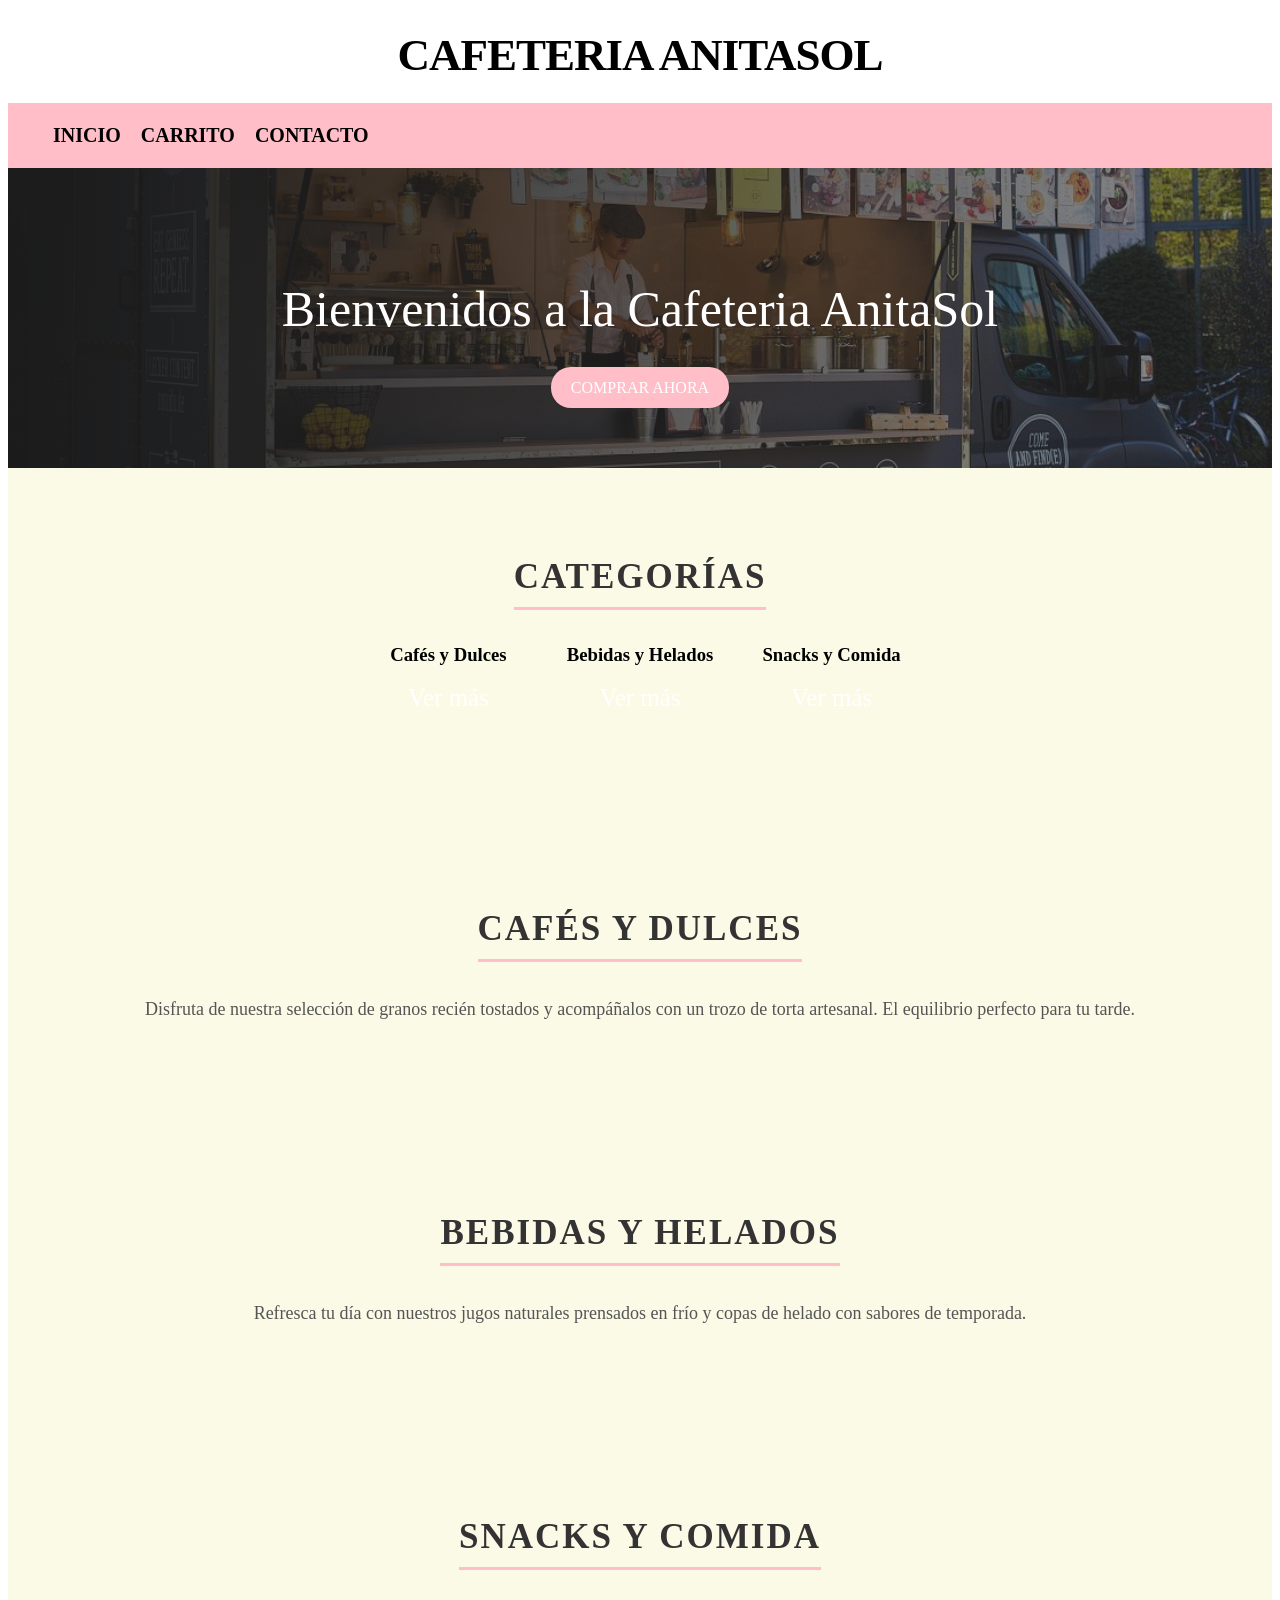
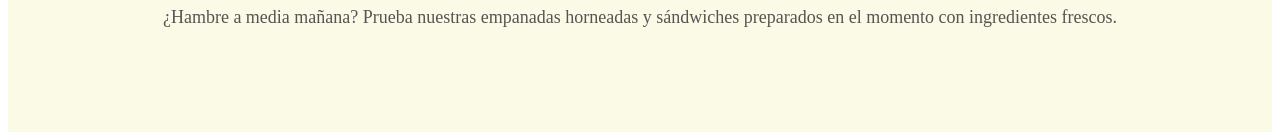
==== index.html @ b8259d6b "update index.html se hicieron cambios en el html para que su estructura fuera mas acorde al resultad" ====
<!DOCTYPE html>
<html lang="en">
<head>
    <meta charset="UTF-8">
    <meta name="viewport" content="width=device-width, initial-scale=1.0">
    <title>Cafeteria</title>
    <link rel="stylesheet" href="styles.css" />
	</head>
	<body>
        <header class="header">
            <div class="container-logo">
                <h1 class="logo"><a href="">Cafeteria AnitaSol</a></h1>
            </div>
            <div class="container-navbar">
                <nav class="navbar container">
                    <ul class="menu">
                        <li><a href="#hero">Inicio</a></li>
                        <li><a href="carrito.html">Carrito</a></li>
                        <li><a href="contacto.html">Contacto</a></li>
                    </ul>
                </nav>
            </div>
        </header>

            <section id="banner">
                <div class="contenido-banner">
                    <h1>Bienvenidos a la Cafeteria AnitaSol</h1>
                    <a href="#">Comprar ahora</a>
                </div>
            </section>
        <main class="main">

            <section id="container-sec-categorias" class="container">
                <h2 class="titulo-seccion">Categorías</h2>
                <div class="container-categorias">
                    <article class="carta cafes_y_dulces">
                        <h3>Cafés y Dulces</h3>
                        <a href="#cafes_y_dulces" class="link-ver-mas" aria-label="Ver más sobre Cafés y Dulces">
                            Ver más
                        </a>
                    </article>
                
                    <article class="carta bebidas_y_helados">
                        <h3>Bebidas y Helados</h3>
                        <a href="#bebidas_y_helados" class="link-ver-mas" aria-label="Ver más sobre Bebidas y Helados">
                            Ver más
                        </a>
                    </article>
                
                    <article class="carta snacks_y_comida">
                        <h3>Snacks y Comida</h3>
                        <a href="#snacks_y_comida" class="link-ver-mas" aria-label="Ver más sobre Snacks y Comida">
                            Ver más
                        </a>
                    </article>
                </div>
            </section>

            <section id="cafes_y_dulces">
                <h2>Cafés y Dulces</h2>
                <p>Disfruta de nuestra selección de granos recién tostados y acompáñalos con un trozo de torta artesanal. El equilibrio perfecto para tu tarde.</p>
                </section>

            <section id="bebidas_y_helados">
                <h2>Bebidas y Helados</h2>
                <p>Refresca tu día con nuestros jugos naturales prensados en frío y copas de helado con sabores de temporada.</p>
                </section>

            <section id="snacks_y_comida">
                <h2>Snacks y Comida</h2>
                <p>¿Hambre a media mañana? Prueba nuestras empanadas horneadas y sándwiches preparados en el momento con ingredientes frescos.</p>
                </section>
        </main>
    </body>
</html>
---- styles.css ----
/****header****/

.container-logo {
    display: flex;
    align-items: center;
    justify-content: center;
}

.container-logo h1 a {
    text-decoration: none;
    color: #000;
    font-size: 45px;
    text-transform: uppercase;
    letter-spacing: -1px;
}

/****navbar****/

.container-navbar {
    display: flex;
    justify-content: space-between;
    align-items: center;
	background-color:rgb(255,190,200);
    padding: 5px;
}

.menu {
	display: flex;
	gap: 20px;
}

.menu li {
	list-style: none;
}

.menu a {
	text-decoration: none;
	font-size: 20px;
    color:black;
	font-weight: 600;
	text-transform: uppercase;
}

.menu a:hover {
	color: white;
}

/****banner****/
#banner {
    background-image: linear-gradient(100deg, #1b1b1b, #36363683), url("img/food_truck.jpg");
    height: 300px;
    background-size: cover;
    background-position: center;
    display: flex;
    justify-content: center;
    align-items: center;
    color:white;
}

.contenido-banner {
    text-align: center;
}

.contenido-banner h1 {
    color: white;
    font-size: 50px;
    font-weight: 500;
}

.contenido-banner a {
    margin-top: 10px;
    text-decoration: none;
    color: white;
    background-color: rgb(255,190,200);
    padding: 12px 20px;
    text-transform: uppercase;
    border-radius: 20px;
}

/****main****/
.main {
background-color: rgb(250,250,230);
}


/****categorias****/

#container-sec-categorias {
	display: flex;
	flex-direction: column;
    align-items: center;
	margin-bottom: 48px;
}

.container-categorias {
	display: grid;
	grid-template-columns: repeat(3, 1fr);
	gap: 45px;
}

.carta-cafes_y_dulces {
    text-align: center;
    height: 320px;
    border-radius: 25px;
    display: flex;
    flex-direction: column;
    justify-content: center;
    background-image:linear-gradient(100deg, #00000071, #1d1a1a62), url(img/cafe.png);
    background-size: cover;
    background-position: center;
}

.carta-bebidas_y_helados {
    text-align: center;
    height: 320px;
    border-radius: 25px;
    display: flex;
    flex-direction: column;
    justify-content: center;
    background-image:linear-gradient(100deg, #00000071, #1d1a1a62), url(img/bebida.jpg);
    background-size:cover; 
    background-position: center;
}

.carta-snacks_y_comida {
    text-align: center;
    height: 320px;
    border-radius: 25px;
    display: flex;
    flex-direction: column;
    justify-content: center;
	background-image:linear-gradient(100deg, #00000071, #1d1a1a62), url(img/comida.jpg);
    background-size: cover;
    background-position: center;
}

.container-categorias p {
	font-size: 40px;
	color: #ffffff;
	text-transform: capitalize;
}

.container-categorias span {
	font-size: 25px;
	color: #ffffff;
	cursor: pointer;
}

.container-categorias span:hover {
	color: rgb(255, 190, 200);
}

/**** estilos para carrito.html****/
.main-carrito {
    min-height: 80vh;
    display: flex;
    justify-content: center;
    align-items: center;
    padding: 40px 20px;
}

.seccion-carrito {
    background: white;
    width: 100%;
    max-width: 600px;
    padding: 40px;
    border-radius: 30px;
    text-align: center;
    box-shadow: 0 15px 30px rgba(0,0,0,0.05);
}

.seccion-carrito h2 {
    margin-bottom: 20px;
    text-transform: uppercase;
    color: #333333;
}
/**** mensaje en caso de no agregar productos****/
.msj-vacio {
    color: #888888;
    margin-bottom: 30px;
}

.carrito-resumen {
    border-top: 2px solid rgb(255, 190, 200);
    padding-top: 20px;
}

.carrito-resumen p {
    font-size: 24px;
    margin-bottom: 20px;
}
/****boton para completar la compra****/
.btn-comprar {
    display: inline-block;
    background-color: rgb(255, 190, 200);
    color: black;
    padding: 15px 40px;
    text-decoration: none;
    border-radius: 50px;
    font-weight: bold;
    text-transform: uppercase;
    transition: 0.3s;
}

.btn-comprar:hover {
    background-color: #f896a8;
    transform: scale(1.05);
}

.volver {
    display: block;
    margin-top: 20px;
    color: #000000;
    text-decoration: none;
    font-size: 14px;
}

.volver:hover {
    text-decoration: underline;
}

/****estilos para contacto.html****/


/**** Estilos para contacto.html ****/
.main-contacto {
    min-height: 80vh;
    display: flex;
    justify-content: center;
    align-items: center;
    padding: 40px 20px;
}

.seccion-contacto {
    background: white;
    width: 100%;
    max-width: 500px; /* Ancho máximo de la tarjeta */
    padding: 40px;
    border-radius: 30px; /* Mantiene tu estilo redondeado */
    text-align: center;
    box-shadow: 0 15px 30px rgba(0,0,0,0.05);
}

.seccion-contacto h2 {
    margin-bottom: 10px;
    text-transform: uppercase;
    color: #333333;
}

.seccion-contacto p {
    color: #666;
    margin-bottom: 30px;
}

/* Diseño del Formulario */
.formulario-contacto {
    display: flex;
    flex-direction: column;
    text-align: left; /* Alinea los textos a la izquierda */
}

.grupo-input {
    margin-bottom: 20px;
}

.grupo-input label {
    display: block;
    font-weight: bold;
    margin-bottom: 8px;
    color: #333;
}

/* Cajas de texto (Inputs y Textarea) */
.grupo-input input,
.grupo-input textarea {
    width: 100%;
    padding: 12px;
    border: 2px solid #eee;
    border-radius: 15px; /* Bordes suaves */
    font-size: 16px;
    font-family: inherit;
    outline: none;
    transition: 0.3s;
    box-sizing: border-box; /* Evita que el padding rompa el tamaño */
}

/* Efecto cuando das clic para escribir */
.grupo-input input:focus,
.grupo-input textarea:focus {
    border-color: rgb(255, 190, 200); /* Usa tu color pastel principal */
}

/* Botón de Enviar */
.btn-enviar {
    background-color: rgb(255, 190, 200);
    color: black;
    border: none;
    padding: 15px;
    border-radius: 50px;
    font-size: 18px;
    font-weight: bold;
    text-transform: uppercase;
    cursor: pointer;
    transition: 0.3s;
    margin-top: 10px;
}

.btn-enviar:hover {
    background-color: #f896a8;
    transform: scale(1.05); /* Crece un 5% al pasar el mouse */
}

/**** Efecto de deslizamiento suave para toda la página ****/
html {
    scroll-behavior: smooth;
}

/**** Diseño de los enlaces "ver mas..." ****/
.link-ver-mas {
    font-size: 25px;
    color: #ffffff;
    cursor: pointer;
    text-decoration: none; /* Esto quita la típica línea azul fea de los enlaces */
    transition: 0.3s;
}

.link-ver-mas:hover {
    color: rgb(255, 190, 200); /* Tu color pastel al pasar el mouse */
}

/**** Estilos para las secciones del menú (Cafés, Bebidas, Snacks) ****/


.main section {
    padding: 60px 20px;
    max-width: 1000px;
    margin: 0 auto; 
    text-align: center; 
}


.main section h2 {
    font-size: 35px;
    color: #333333;
    margin-bottom: 15px;
    text-transform: uppercase;
    letter-spacing: 2px;
  
    border-bottom: 3px solid rgb(255, 190, 200);
    display: inline-block;
    padding-bottom: 10px;
}


.main section p {
    font-size: 18px;
    color: #555555;
    line-height: 1.6; 
    margin-bottom: 40px;
}
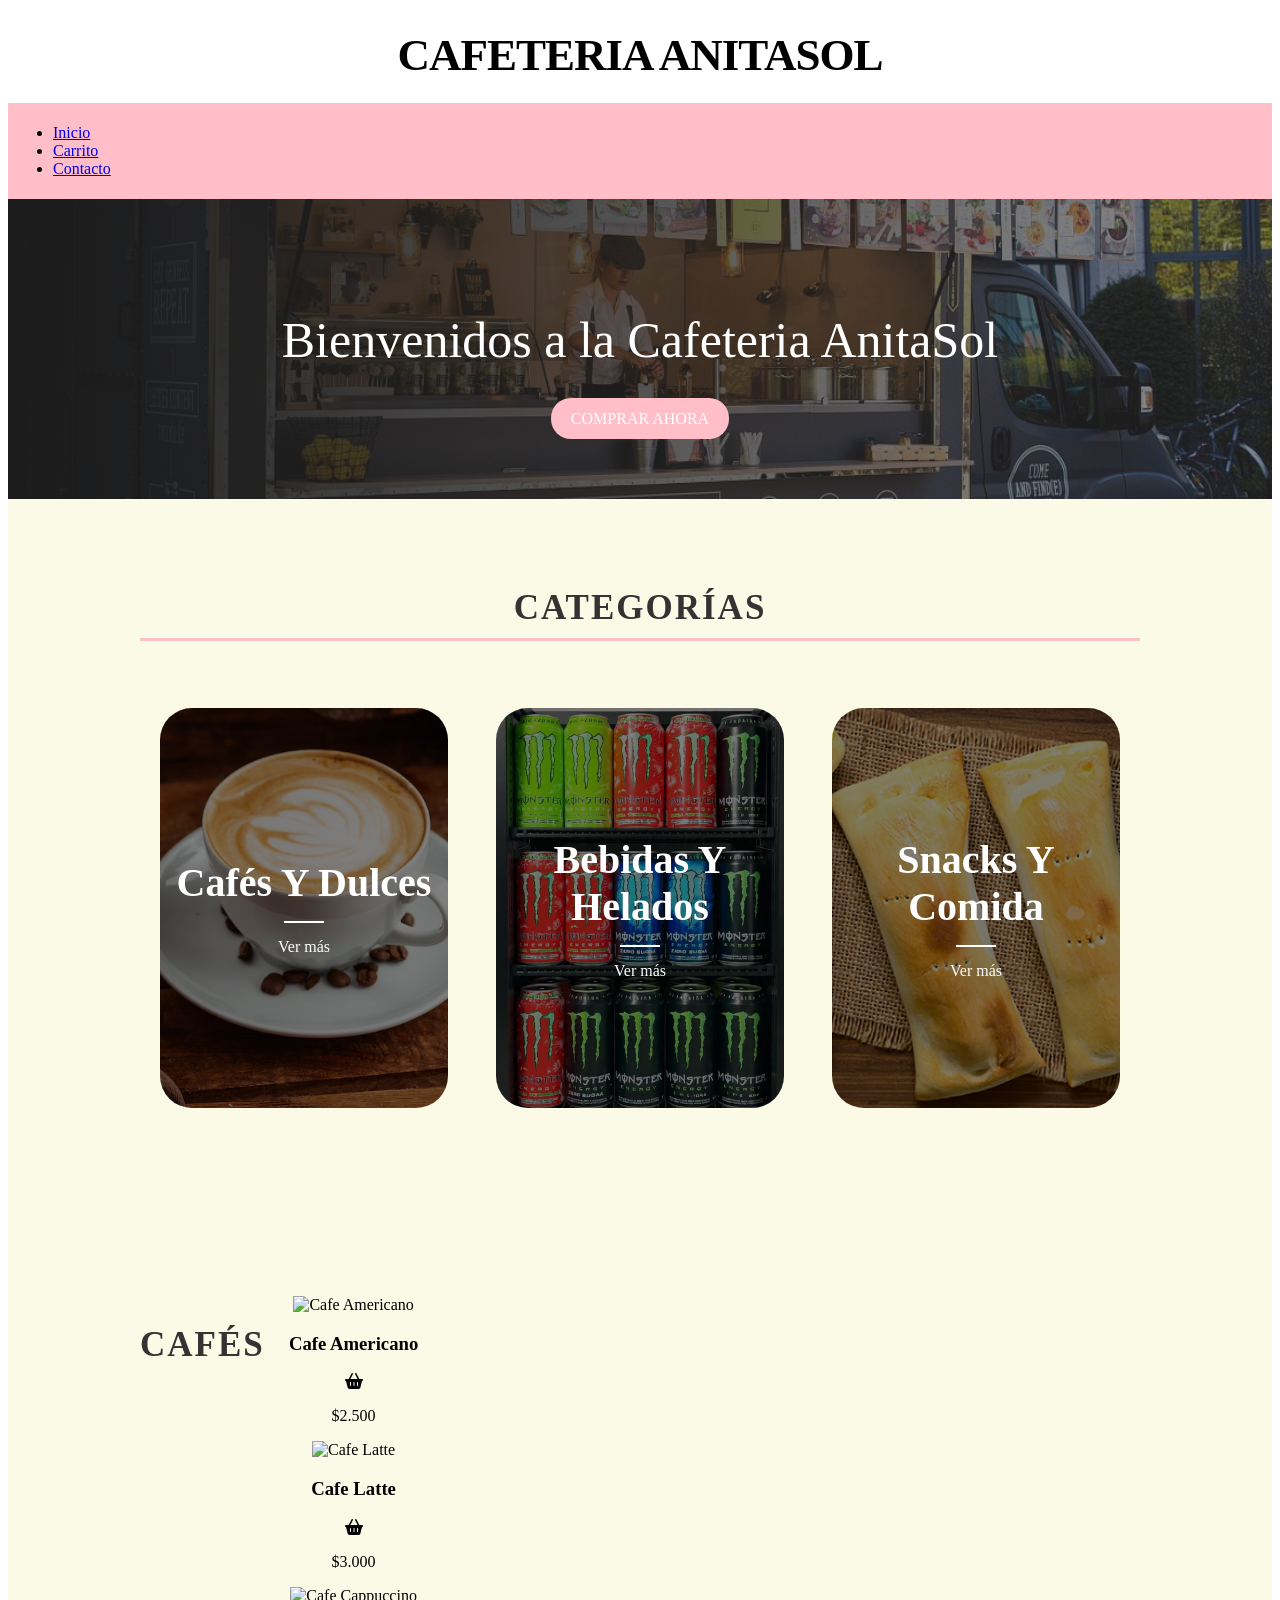
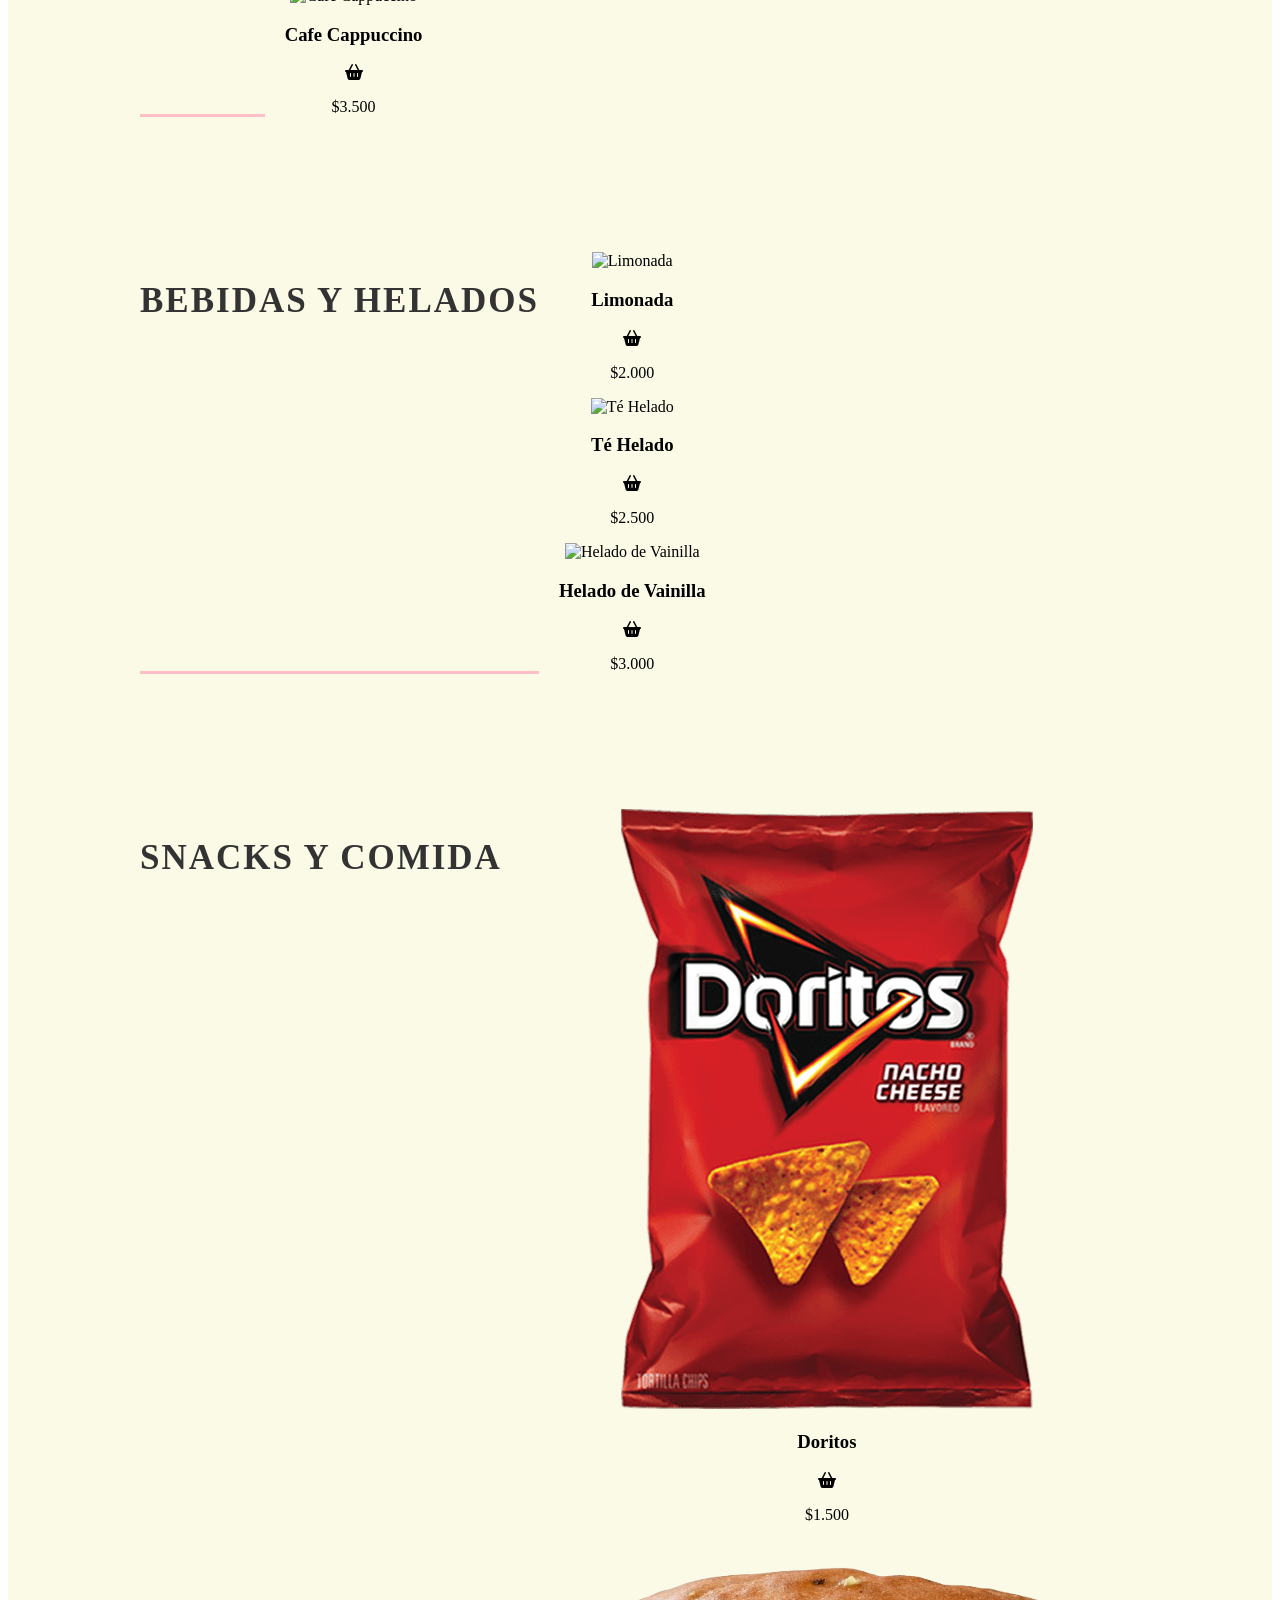
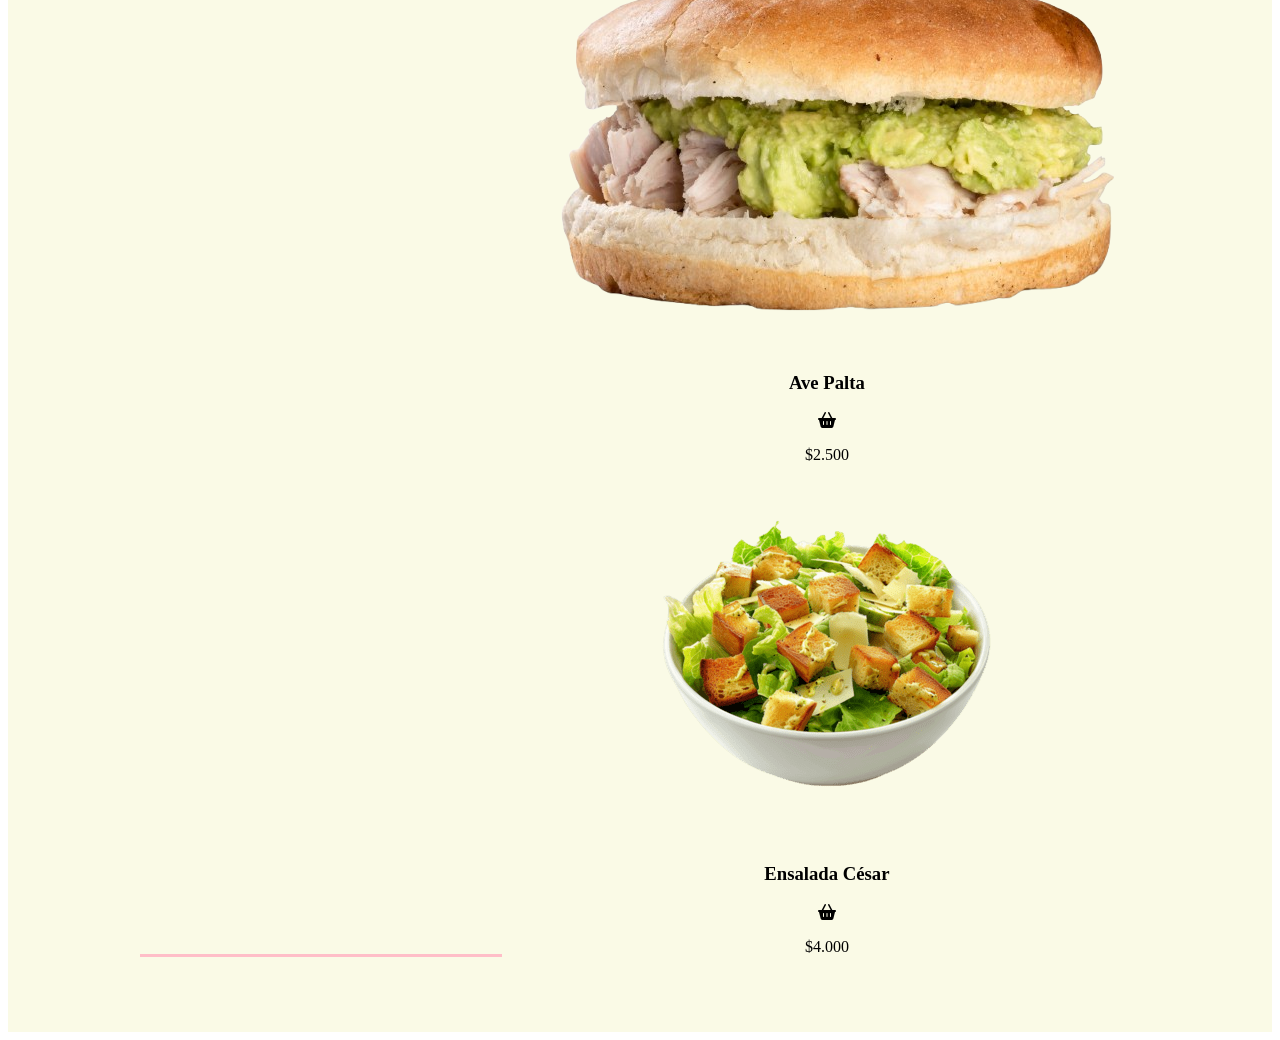
==== commit 0661489e: "update index.html se mejoro el index en la parte del menu se hicieron correciones que entorpecian el" ====
--- a/index.html
+++ b/index.html
@@ -5,15 +5,17 @@
     <meta name="viewport" content="width=device-width, initial-scale=1.0">
     <title>Cafeteria</title>
     <link rel="stylesheet" href="styles.css" />
+    <link rel="stylesheet" href="https://cdnjs.cloudflare.com/ajax/libs/font-awesome/6.7.2/css/all.min.css" integrity="sha512-Evv84Mr4kqVGRNSgIGL/F/aIDqQb7xQ2vcrdIwxfjThSH8CSR7PBEakCr51Ck+w+/U6swU2Im1vVX0SVk9ABhg==" crossorigin="anonymous" referrerpolicy="no-referrer" />
 	</head>
 	<body>
+
         <header class="header">
             <div class="container-logo">
                 <h1 class="logo"><a href="">Cafeteria AnitaSol</a></h1>
             </div>
             <div class="container-navbar">
                 <nav class="navbar container">
-                    <ul class="menu">
+                    <ul class="navbar-menu">
                         <li><a href="#hero">Inicio</a></li>
                         <li><a href="carrito.html">Carrito</a></li>
                         <li><a href="contacto.html">Contacto</a></li>
@@ -39,14 +41,14 @@
                             Ver más
                         </a>
                     </article>
-                
+
                     <article class="carta bebidas_y_helados">
                         <h3>Bebidas y Helados</h3>
                         <a href="#bebidas_y_helados" class="link-ver-mas" aria-label="Ver más sobre Bebidas y Helados">
                             Ver más
                         </a>
                     </article>
-                
+
                     <article class="carta snacks_y_comida">
                         <h3>Snacks y Comida</h3>
                         <a href="#snacks_y_comida" class="link-ver-mas" aria-label="Ver más sobre Snacks y Comida">
@@ -56,20 +58,122 @@
                 </div>
             </section>
 
-            <section id="cafes_y_dulces">
-                <h2>Cafés y Dulces</h2>
-                <p>Disfruta de nuestra selección de granos recién tostados y acompáñalos con un trozo de torta artesanal. El equilibrio perfecto para tu tarde.</p>
-                </section>
+            <section class="menu" id="cafes">
+                <h2>Cafés</h2>
+                <div class="container-productos">
+                    <div class="carta-producto">
+                    <!-- Producto 1 -->
+                        <div class="container-img">
+                            <img src="img/" alt="Cafe Americano"/>
+                            <h3>Cafe Americano</h3>
+                            <span class="add-cart">
+                                <i class="fa-solid fa-basket-shopping"></i>
+                            </span>
+                                <p class="precio">$2.500</p>
+                        </div>
+                    </div>
+                    <!-- Producto 2 -->
+                    <div class="carta-producto">
+                        <div class="container-img">
+                            <img src="img/" alt="Cafe Latte"/>
+                            <h3>Cafe Latte</h3>
+                            <span class="add-cart">
+                                <i class="fa-solid fa-basket-shopping"></i>
+                            </span>
+                                <p class="precio">$3.000</p>
+                        </div>
+                    </div>
+                    <!-- Producto 3 -->
+                    <div class="carta-producto">
+                        <div class="container-img">
+                            <img src="img/" alt="Cafe Cappuccino"/>
+                            <h3>Cafe Cappuccino</h3>
+                            <span class="add-cart">
+                                <i class="fa-solid fa-basket-shopping"></i>
+                            </span>
+                                <p class="precio">$3.500</p>
+                        </div>
+                    </div>
+                </div>
+            </section>
 
-            <section id="bebidas_y_helados">
+            <section class="menu" id="bebidas_y_helados">
                 <h2>Bebidas y Helados</h2>
-                <p>Refresca tu día con nuestros jugos naturales prensados en frío y copas de helado con sabores de temporada.</p>
-                </section>
+                <div class="container-productos">
+                    <div class="carta-producto">
+                    <!-- Producto 1 -->
+                        <div class="container-img">
+                            <img src="img/" alt="Limonada"/>
+                            <h3>Limonada</h3>
+                            <span class="add-cart">
+                                    <i class="fa-solid fa-basket-shopping"></i>
+                                </span>
+                                <p class="precio">$2.000</p>
+                        </div>
+                    </div>
+                    <!-- Producto 2 -->
+                    <div class="carta-producto">
+                        <div class="container-img">
+                            <img src="img/" alt="Té Helado"/>
+                            <h3>Té Helado</h3>
+                            <span class="add-cart">
+                                    <i class="fa-solid fa-basket-shopping"></i>
+                                </span>
+                                <p class="precio">$2.500</p>
+                        </div>
+                    </div>
+                    <!-- Producto 3 -->
+                    <div class="carta-producto">
+                        <div class="container-img">
+                            <img src="img/" alt="Helado de Vainilla"/>
+                            <h3>Helado de Vainilla</h3>
+                            <span class="add-cart">
+                                    <i class="fa-solid fa-basket-shopping"></i>
+                                </span>
+                                <p class="precio">$3.000</p>
+                        </div>
+                    </div>
+                </div>
+            </section>
 
-            <section id="snacks_y_comida">
+            <section class="menu" id="snacks_y_comida">
                 <h2>Snacks y Comida</h2>
-                <p>¿Hambre a media mañana? Prueba nuestras empanadas horneadas y sándwiches preparados en el momento con ingredientes frescos.</p>
-                </section>
+                <div class="container-productos">
+                    <div class="carta-producto">
+                    <!-- Producto 1 -->
+                        <div class="container-img">
+                            <img src="img/Dorito.png" alt="Croissant"/>
+                            <h3>Doritos</h3>
+                            <span class="add-cart">
+                                    <i class="fa-solid fa-basket-shopping"></i>
+                                </span>
+                                <p class="precio">$1.500</p>
+                        </div>
+                    </div>
+                    <!-- Producto 2 -->
+                    <div class="carta-producto">
+                        <div class="container-img">
+                            <img src="img/ave_palta.png" alt="Sándwich de Jamón y Queso"/>
+                            <h3>Ave Palta</h3>
+                            <span class="add-cart">
+                                    <i class="fa-solid fa-basket-shopping"></i>
+                                </span>
+                                <p class="precio">$2.500</p>
+                        </div>
+                    </div>
+                    <!-- Producto 3 -->
+                    <div class="carta-producto">
+                        <div class="container-img">
+                            <img src="img/ensalada_cesar.png" alt="Ensalada César"/>
+                            <h3>Ensalada César</h3>
+                            <span class="add-cart">
+                                    <i class="fa-solid fa-basket-shopping"></i>
+                                </span>
+                                <p class="precio">$4.000</p>
+                        </div>
+                    </div>
+                </div>
+            </section>
         </main>
     </body>
 </html>
--- a/styles.css
+++ b/styles.css
@@ -1,5 +1,4 @@
 /****header****/
-
 .container-logo {
     display: flex;
     align-items: center;
@@ -9,52 +8,51 @@
 .container-logo h1 a {
     text-decoration: none;
     color: #000;
-    font-size: 45px;
-    text-transform: uppercase;
-    letter-spacing: -1px;
+    font-size: 2.8125rem;
+    text-transform: uppercase;
+    letter-spacing: -0.0625rem;
 }
 
 /****navbar****/
-
 .container-navbar {
     display: flex;
     justify-content: space-between;
     align-items: center;
-	background-color:rgb(255,190,200);
-    padding: 5px;
+    background-color: rgb(255, 190, 200);
+    padding: 0.3125rem;
 }
 
 .menu {
-	display: flex;
-	gap: 20px;
+    display: flex;
+    gap: 1.25rem;
 }
 
 .menu li {
-	list-style: none;
+    list-style: none;
 }
 
 .menu a {
-	text-decoration: none;
-	font-size: 20px;
-    color:black;
-	font-weight: 600;
-	text-transform: uppercase;
+    text-decoration: none;
+    font-size: 1.25rem;
+    color: black;
+    font-weight: 600;
+    text-transform: uppercase;
 }
 
 .menu a:hover {
-	color: white;
+    color: white;
 }
 
 /****banner****/
 #banner {
     background-image: linear-gradient(100deg, #1b1b1b, #36363683), url("img/food_truck.jpg");
-    height: 300px;
+    height: 18.75rem;
     background-size: cover;
     background-position: center;
     display: flex;
     justify-content: center;
     align-items: center;
-    color:white;
+    color: white;
 }
 
 .contenido-banner {
@@ -63,91 +61,126 @@
 
 .contenido-banner h1 {
     color: white;
-    font-size: 50px;
+    font-size: 3.125rem;
     font-weight: 500;
 }
 
 .contenido-banner a {
-    margin-top: 10px;
+    margin-top: 0.625rem;
     text-decoration: none;
     color: white;
-    background-color: rgb(255,190,200);
-    padding: 12px 20px;
-    text-transform: uppercase;
-    border-radius: 20px;
+    background-color: rgb(255, 190, 200);
+    padding: 0.75rem 1.25rem;
+    text-transform: uppercase;
+    border-radius: 1.25rem;
 }
 
 /****main****/
 .main {
-background-color: rgb(250,250,230);
-}
-
+    background-color: rgb(250, 250, 230);
+}
 
 /****categorias****/
-
 #container-sec-categorias {
-	display: flex;
-	flex-direction: column;
-    align-items: center;
-	margin-bottom: 48px;
+    display: flex;
+    flex-direction: column;
+    gap: 2rem;
+    margin-bottom: 3rem;
+    text-align: center;
 }
 
 .container-categorias {
-	display: grid;
-	grid-template-columns: repeat(3, 1fr);
-	gap: 45px;
-}
-
-.carta-cafes_y_dulces {
-    text-align: center;
-    height: 320px;
-    border-radius: 25px;
+    display: grid;
+    grid-template-columns: repeat(3, 1fr);
+    gap: 3rem;
+    padding: 1.25rem;
+}
+
+.carta {
+    height: 25rem;
     display: flex;
     flex-direction: column;
-    justify-content: center;
-    background-image:linear-gradient(100deg, #00000071, #1d1a1a62), url(img/cafe.png);
+    align-items: center;
+    justify-content: center;
+    border-radius: 2rem;
+    gap: 2rem;
+    transition: transform 0.3s ease;
+}
+
+.carta:hover {
+    transform: scale(1.02);
+}
+
+.cafes_y_dulces {
+    background-image: linear-gradient(#00000080, #00000080),
+        url('img/cafe.png');
     background-size: cover;
     background-position: center;
 }
 
-.carta-bebidas_y_helados {
-    text-align: center;
-    height: 320px;
-    border-radius: 25px;
-    display: flex;
-    flex-direction: column;
-    justify-content: center;
-    background-image:linear-gradient(100deg, #00000071, #1d1a1a62), url(img/bebida.jpg);
-    background-size:cover; 
-    background-position: center;
-}
-
-.carta-snacks_y_comida {
-    text-align: center;
-    height: 320px;
-    border-radius: 25px;
-    display: flex;
-    flex-direction: column;
-    justify-content: center;
-	background-image:linear-gradient(100deg, #00000071, #1d1a1a62), url(img/comida.jpg);
+.bebidas_y_helados {
+    background-image: linear-gradient(#00000080, #00000080),
+        url('img/bebida.jpg');
     background-size: cover;
     background-position: center;
 }
 
-.container-categorias p {
-	font-size: 40px;
-	color: #ffffff;
-	text-transform: capitalize;
-}
-
-.container-categorias span {
-	font-size: 25px;
-	color: #ffffff;
-	cursor: pointer;
-}
-
-.container-categorias span:hover {
-	color: rgb(255, 190, 200);
+.snacks_y_comida {
+    background-image: linear-gradient(#00000080, #00000080),
+        url('img/comida.jpg');
+    background-size: cover;
+    background-position: center;
+}
+
+.carta h3 {
+    font-size: 2.5rem;
+    color: #ffffff;
+    text-transform: capitalize;
+    position: relative;
+    margin: 0;
+}
+
+.carta h3::after {
+    content: '';
+    width: 2.5rem;
+    height: 0.125rem;
+    background-color: #fff;
+    position: absolute;
+    bottom: -1rem;
+    left: 50%;
+    transform: translate(-50%, 50%);
+}
+
+.link-ver-mas {
+    font-size: 1rem;
+    color: #fff;
+    text-decoration: none;
+    cursor: pointer;
+    transition: 0.3s;
+}
+
+.link-ver-mas:hover {
+    color: #e3b04b;
+    font-weight: bold;
+}
+
+/****Estilos para las secciones del menu (Cafés, Bebidas, Snacks)****/
+.main section {
+    padding: 60px 20px;
+    max-width: 1000px;
+    margin: 0 auto; 
+    text-align: center; 
+}
+
+.main section h2 {
+    font-size: 35px;
+    color: #333333;
+    margin-bottom: 15px;
+    text-transform: uppercase;
+    letter-spacing: 2px;
+    border-bottom: 3px solid rgb(255, 190, 200);
+    display: inline-block;
+    padding-bottom: 10px;
 }
 
 /**** estilos para carrito.html****/
@@ -156,47 +189,49 @@
     display: flex;
     justify-content: center;
     align-items: center;
-    padding: 40px 20px;
+    padding: 2.5rem 1.25rem;
 }
 
 .seccion-carrito {
     background: white;
     width: 100%;
-    max-width: 600px;
-    padding: 40px;
-    border-radius: 30px;
+    max-width: 37.5rem;
+    padding: 2.5rem;
+    border-radius: 1.875rem;
     text-align: center;
-    box-shadow: 0 15px 30px rgba(0,0,0,0.05);
+    box-shadow: 0 0.9375rem 1.875rem rgba(0, 0, 0, 0.05);
 }
 
 .seccion-carrito h2 {
-    margin-bottom: 20px;
+    margin-bottom: 1.25rem;
     text-transform: uppercase;
     color: #333333;
 }
+
 /**** mensaje en caso de no agregar productos****/
 .msj-vacio {
     color: #888888;
-    margin-bottom: 30px;
+    margin-bottom: 1.875rem;
 }
 
 .carrito-resumen {
-    border-top: 2px solid rgb(255, 190, 200);
-    padding-top: 20px;
+    border-top: 0.125rem solid rgb(255, 190, 200);
+    padding-top: 1.25rem;
 }
 
 .carrito-resumen p {
-    font-size: 24px;
-    margin-bottom: 20px;
-}
+    font-size: 1.5rem;
+    margin-bottom: 1.25rem;
+}
+
 /****boton para completar la compra****/
 .btn-comprar {
     display: inline-block;
     background-color: rgb(255, 190, 200);
     color: black;
-    padding: 15px 40px;
-    text-decoration: none;
-    border-radius: 50px;
+    padding: 0.9375rem 2.5rem;
+    text-decoration: none;
+    border-radius: 3.125rem;
     font-weight: bold;
     text-transform: uppercase;
     transition: 0.3s;
@@ -209,18 +244,15 @@
 
 .volver {
     display: block;
-    margin-top: 20px;
+    margin-top: 1.25rem;
     color: #000000;
     text-decoration: none;
-    font-size: 14px;
+    font-size: 0.875rem;
 }
 
 .volver:hover {
     text-decoration: underline;
 }
-
-/****estilos para contacto.html****/
-
 
 /**** Estilos para contacto.html ****/
 .main-contacto {
@@ -228,133 +260,80 @@
     display: flex;
     justify-content: center;
     align-items: center;
-    padding: 40px 20px;
+    padding: 2.5rem 1.25rem;
 }
 
 .seccion-contacto {
     background: white;
     width: 100%;
-    max-width: 500px; /* Ancho máximo de la tarjeta */
-    padding: 40px;
-    border-radius: 30px; /* Mantiene tu estilo redondeado */
+    max-width: 31.25rem;
+    padding: 2.5rem;
+    border-radius: 1.875rem;
     text-align: center;
-    box-shadow: 0 15px 30px rgba(0,0,0,0.05);
+    box-shadow: 0 0.9375rem 1.875rem rgba(0, 0, 0, 0.05);
 }
 
 .seccion-contacto h2 {
-    margin-bottom: 10px;
+    margin-bottom: 0.625rem;
     text-transform: uppercase;
     color: #333333;
 }
 
 .seccion-contacto p {
     color: #666;
-    margin-bottom: 30px;
-}
-
-/* Diseño del Formulario */
+    margin-bottom: 1.875rem;
+}
+
 .formulario-contacto {
     display: flex;
     flex-direction: column;
-    text-align: left; /* Alinea los textos a la izquierda */
+    text-align: left;
 }
 
 .grupo-input {
-    margin-bottom: 20px;
+    margin-bottom: 1.25rem;
 }
 
 .grupo-input label {
     display: block;
     font-weight: bold;
-    margin-bottom: 8px;
+    margin-bottom: 0.5rem;
     color: #333;
 }
 
-/* Cajas de texto (Inputs y Textarea) */
 .grupo-input input,
 .grupo-input textarea {
     width: 100%;
-    padding: 12px;
-    border: 2px solid #eee;
-    border-radius: 15px; /* Bordes suaves */
-    font-size: 16px;
+    padding: 0.75rem;
+    border: 0.125rem solid #eee;
+    border-radius: 0.9375rem;
+    font-size: 1rem;
     font-family: inherit;
     outline: none;
     transition: 0.3s;
-    box-sizing: border-box; /* Evita que el padding rompa el tamaño */
-}
-
-/* Efecto cuando das clic para escribir */
+    box-sizing: border-box;
+}
+
 .grupo-input input:focus,
 .grupo-input textarea:focus {
-    border-color: rgb(255, 190, 200); /* Usa tu color pastel principal */
-}
-
-/* Botón de Enviar */
+    border-color: rgb(255, 190, 200);
+}
+
 .btn-enviar {
     background-color: rgb(255, 190, 200);
     color: black;
     border: none;
-    padding: 15px;
-    border-radius: 50px;
-    font-size: 18px;
+    padding: 0.9375rem;
+    border-radius: 3.125rem;
+    font-size: 1.125rem;
     font-weight: bold;
     text-transform: uppercase;
     cursor: pointer;
     transition: 0.3s;
-    margin-top: 10px;
+    margin-top: 0.625rem;
 }
 
 .btn-enviar:hover {
     background-color: #f896a8;
-    transform: scale(1.05); /* Crece un 5% al pasar el mouse */
-}
-
-/**** Efecto de deslizamiento suave para toda la página ****/
-html {
-    scroll-behavior: smooth;
-}
-
-/**** Diseño de los enlaces "ver mas..." ****/
-.link-ver-mas {
-    font-size: 25px;
-    color: #ffffff;
-    cursor: pointer;
-    text-decoration: none; /* Esto quita la típica línea azul fea de los enlaces */
-    transition: 0.3s;
-}
-
-.link-ver-mas:hover {
-    color: rgb(255, 190, 200); /* Tu color pastel al pasar el mouse */
-}
-
-/**** Estilos para las secciones del menú (Cafés, Bebidas, Snacks) ****/
-
-
-.main section {
-    padding: 60px 20px;
-    max-width: 1000px;
-    margin: 0 auto; 
-    text-align: center; 
-}
-
-
-.main section h2 {
-    font-size: 35px;
-    color: #333333;
-    margin-bottom: 15px;
-    text-transform: uppercase;
-    letter-spacing: 2px;
-  
-    border-bottom: 3px solid rgb(255, 190, 200);
-    display: inline-block;
-    padding-bottom: 10px;
-}
-
-
-.main section p {
-    font-size: 18px;
-    color: #555555;
-    line-height: 1.6; 
-    margin-bottom: 40px;
+    transform: scale(1.05);
 }
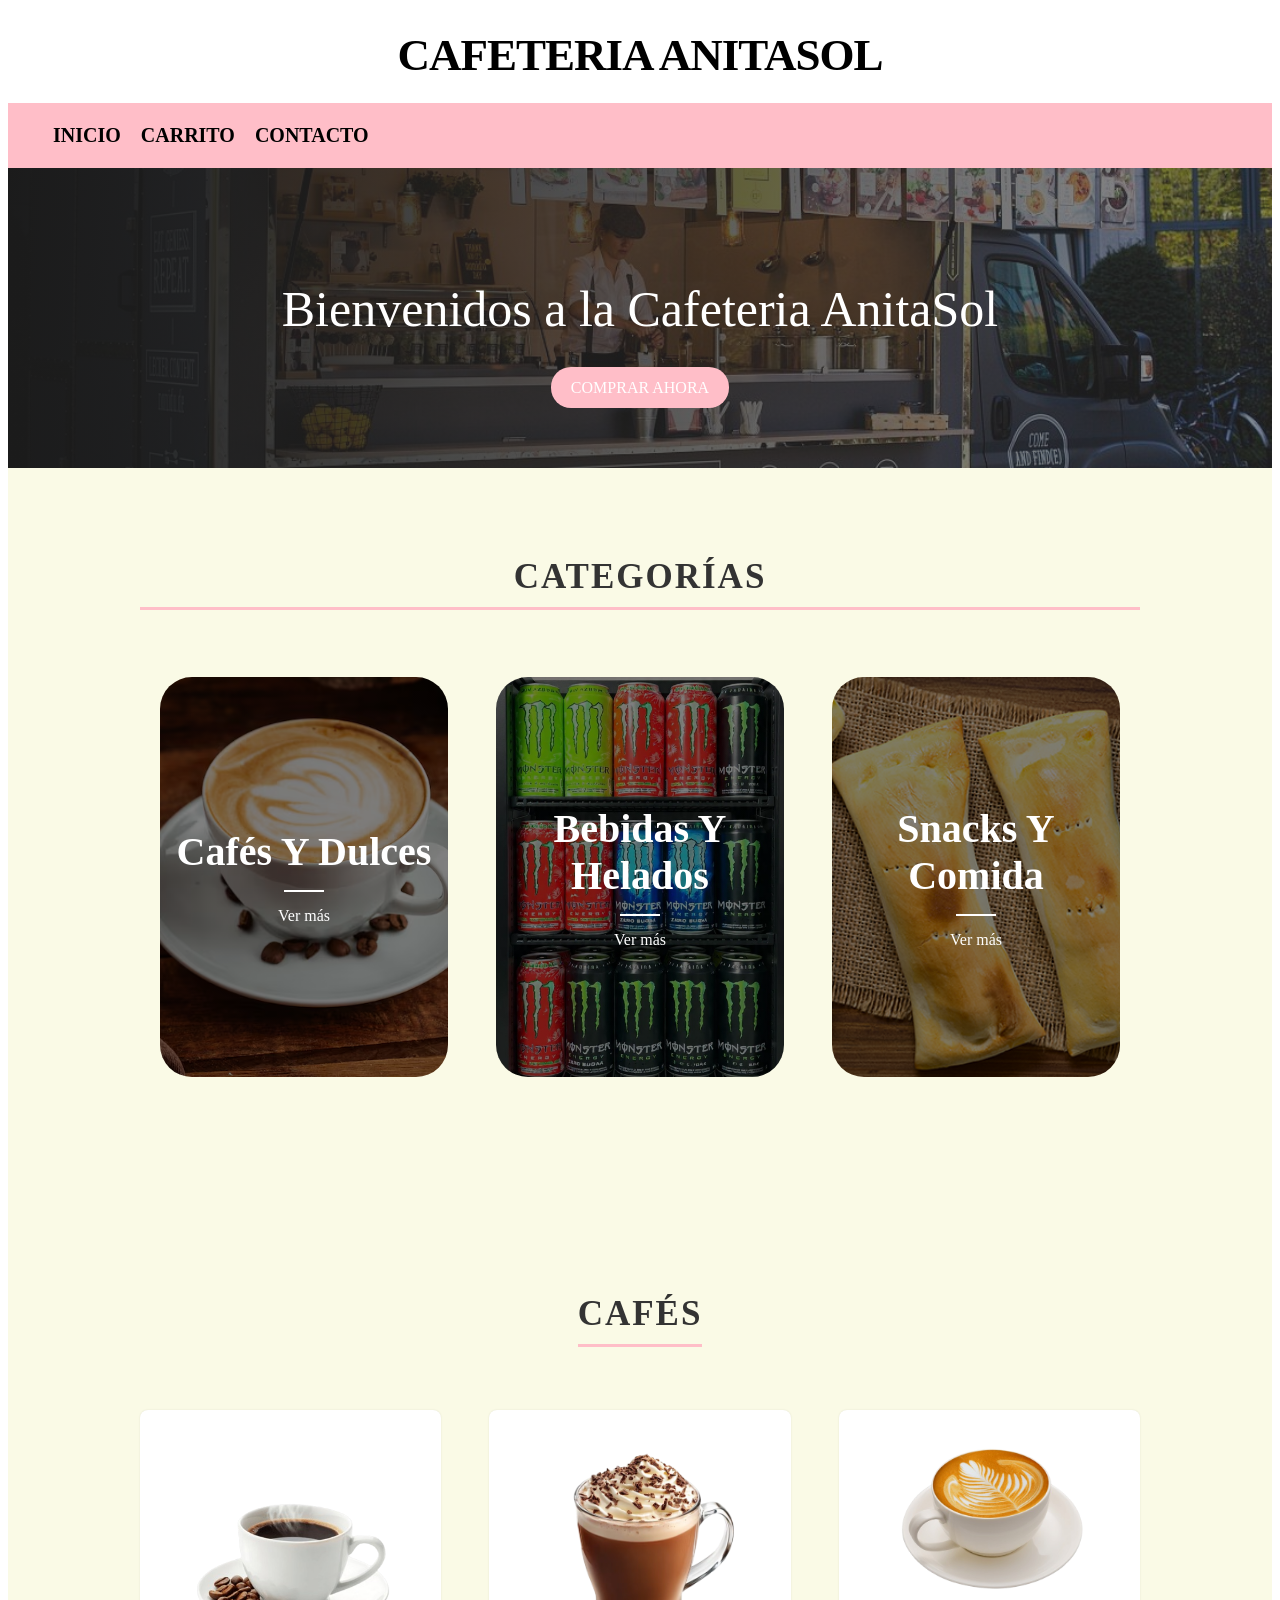
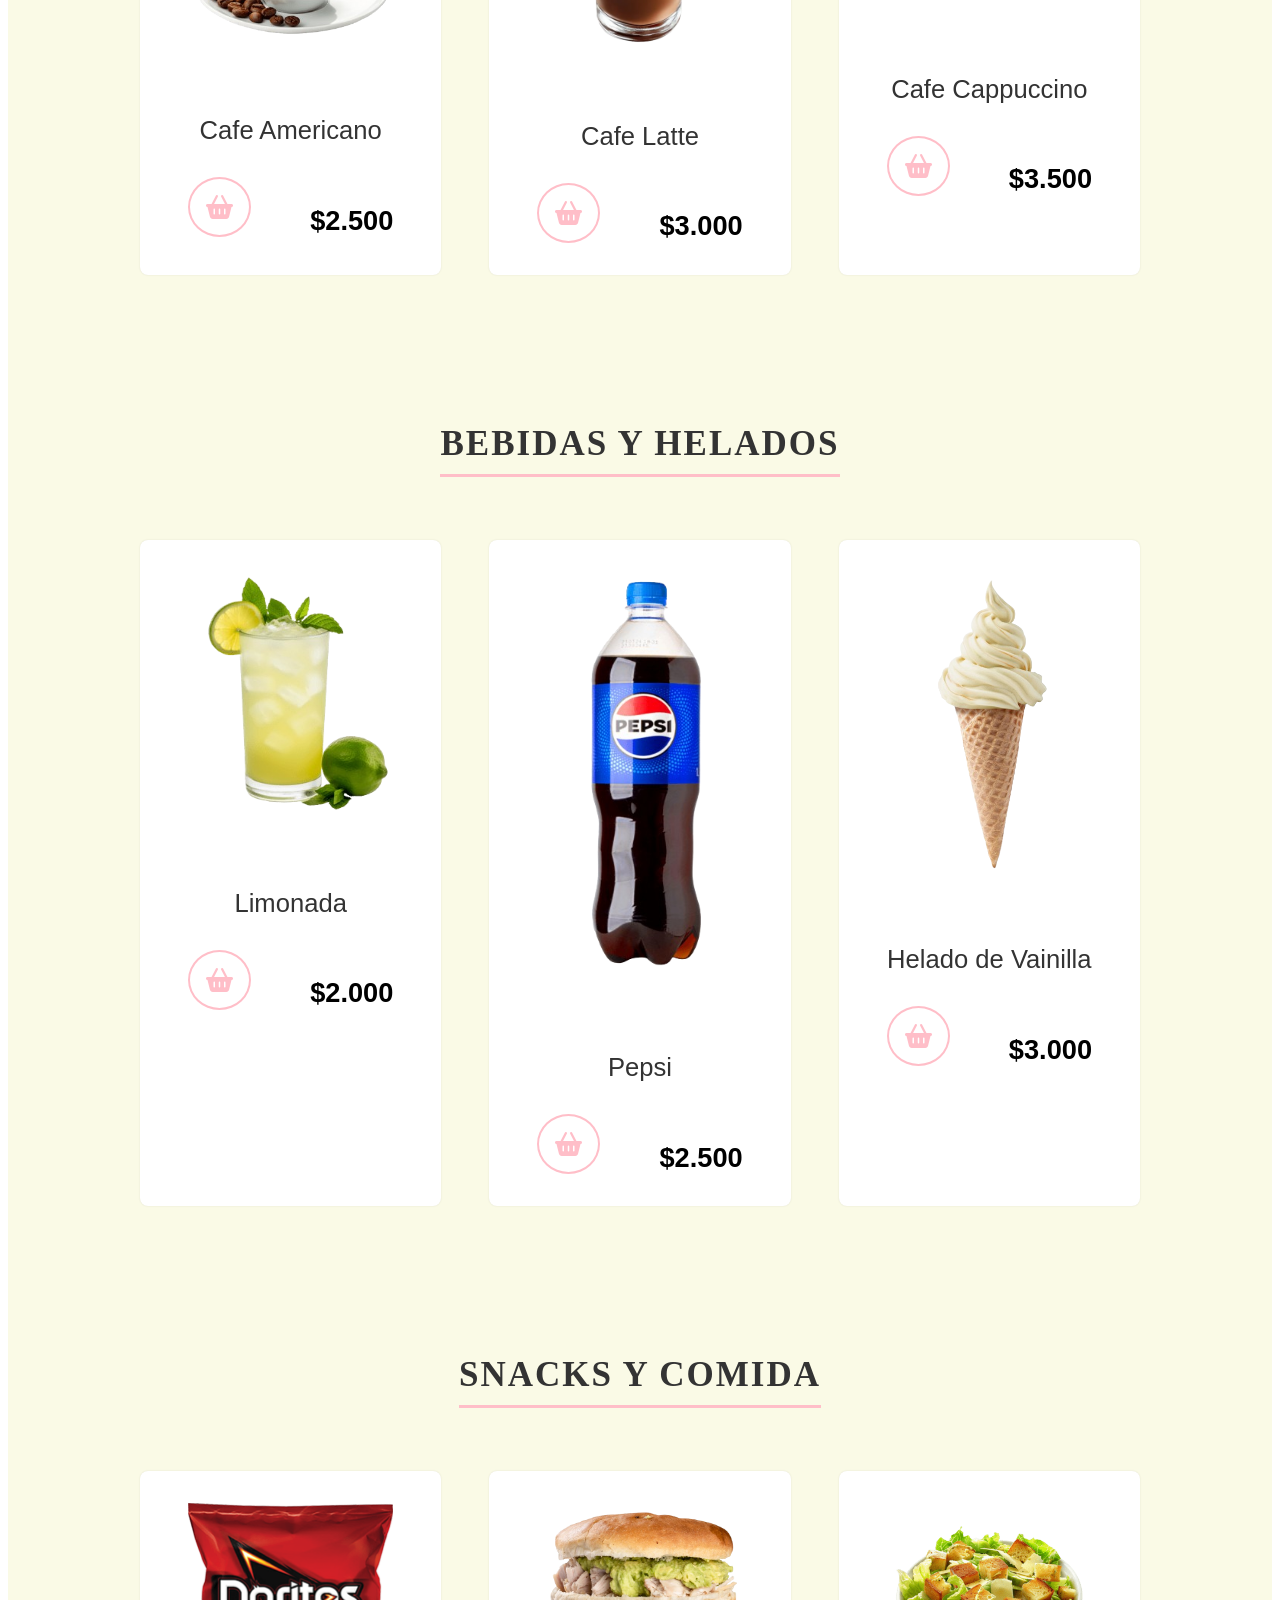
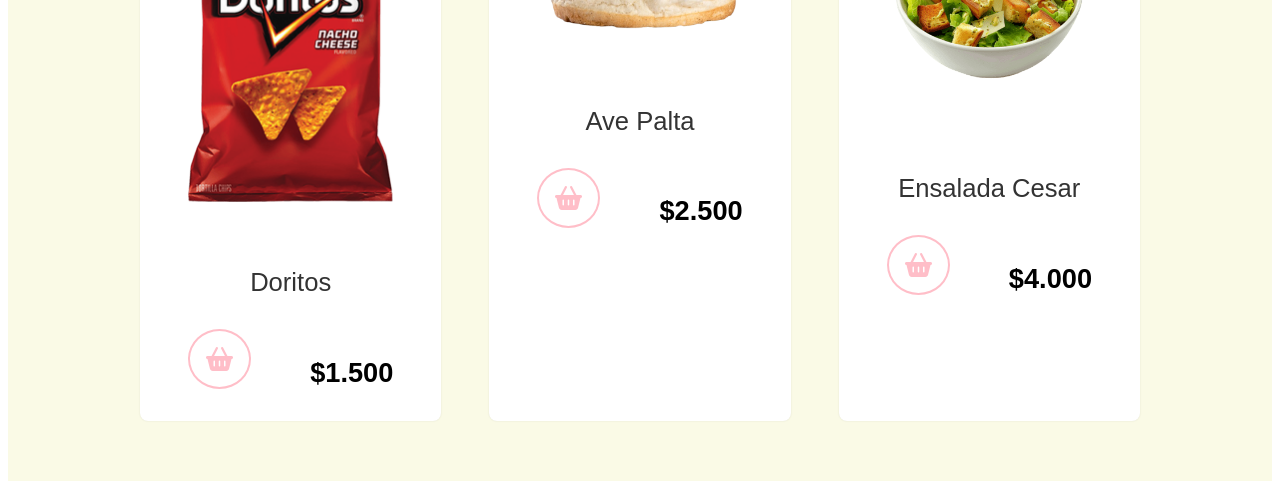
==== commit 9d89351f: "update index se agregaron las fotos ys se hicieron cambios enelos productos" ====
--- a/index.html
+++ b/index.html
@@ -64,7 +64,7 @@
                     <div class="carta-producto">
                     <!-- Producto 1 -->
                         <div class="container-img">
-                            <img src="img/" alt="Cafe Americano"/>
+                            <img src="img/americano.png" alt="Cafe Americano"/>
                             <h3>Cafe Americano</h3>
                             <span class="add-cart">
                                 <i class="fa-solid fa-basket-shopping"></i>
@@ -75,7 +75,7 @@
                     <!-- Producto 2 -->
                     <div class="carta-producto">
                         <div class="container-img">
-                            <img src="img/" alt="Cafe Latte"/>
+                            <img src="img/latte.png" alt="Cafe Latte"/>
                             <h3>Cafe Latte</h3>
                             <span class="add-cart">
                                 <i class="fa-solid fa-basket-shopping"></i>
@@ -86,7 +86,7 @@
                     <!-- Producto 3 -->
                     <div class="carta-producto">
                         <div class="container-img">
-                            <img src="img/" alt="Cafe Cappuccino"/>
+                            <img src="img/cappuccino.png" alt="Cafe Cappuccino"/>
                             <h3>Cafe Cappuccino</h3>
                             <span class="add-cart">
                                 <i class="fa-solid fa-basket-shopping"></i>
@@ -103,7 +103,7 @@
                     <div class="carta-producto">
                     <!-- Producto 1 -->
                         <div class="container-img">
-                            <img src="img/" alt="Limonada"/>
+                            <img src="img/limonada.png" alt="Limonada"/>
                             <h3>Limonada</h3>
                             <span class="add-cart">
                                     <i class="fa-solid fa-basket-shopping"></i>
@@ -114,8 +114,8 @@
                     <!-- Producto 2 -->
                     <div class="carta-producto">
                         <div class="container-img">
-                            <img src="img/" alt="Té Helado"/>
-                            <h3>Té Helado</h3>
+                            <img src="img/pepsi.png" alt="Pepsi"/>
+                            <h3>Pepsi</h3>
                             <span class="add-cart">
                                     <i class="fa-solid fa-basket-shopping"></i>
                                 </span>
@@ -125,7 +125,7 @@
                     <!-- Producto 3 -->
                     <div class="carta-producto">
                         <div class="container-img">
-                            <img src="img/" alt="Helado de Vainilla"/>
+                            <img src="img/vainilla.png" alt="Helado de Vainilla"/>
                             <h3>Helado de Vainilla</h3>
                             <span class="add-cart">
                                     <i class="fa-solid fa-basket-shopping"></i>
@@ -142,7 +142,7 @@
                     <div class="carta-producto">
                     <!-- Producto 1 -->
                         <div class="container-img">
-                            <img src="img/Dorito.png" alt="Croissant"/>
+                            <img src="img/Dorito.png" alt="Doritos"/>
                             <h3>Doritos</h3>
                             <span class="add-cart">
                                     <i class="fa-solid fa-basket-shopping"></i>
@@ -153,7 +153,7 @@
                     <!-- Producto 2 -->
                     <div class="carta-producto">
                         <div class="container-img">
-                            <img src="img/ave_palta.png" alt="Sándwich de Jamón y Queso"/>
+                            <img src="img/ave_palta.png" alt="Ave Palta"/>
                             <h3>Ave Palta</h3>
                             <span class="add-cart">
                                     <i class="fa-solid fa-basket-shopping"></i>
@@ -164,8 +164,8 @@
                     <!-- Producto 3 -->
                     <div class="carta-producto">
                         <div class="container-img">
-                            <img src="img/ensalada_cesar.png" alt="Ensalada César"/>
-                            <h3>Ensalada César</h3>
+                            <img src="img/ensalada_cesar.png" alt="Ensalada Cesar"/>
+                            <h3>Ensalada Cesar</h3>
                             <span class="add-cart">
                                     <i class="fa-solid fa-basket-shopping"></i>
                                 </span>
--- a/styles.css
+++ b/styles.css
@@ -22,16 +22,16 @@
     padding: 0.3125rem;
 }
 
-.menu {
+.navbar-menu {
     display: flex;
     gap: 1.25rem;
 }
 
-.menu li {
+.navbar-menu li {
     list-style: none;
 }
 
-.menu a {
+.navbar-menu a {
     text-decoration: none;
     font-size: 1.25rem;
     color: black;
@@ -39,7 +39,7 @@
     text-transform: uppercase;
 }
 
-.menu a:hover {
+.navbar-menu a:hover {
     color: white;
 }
 
@@ -183,6 +183,144 @@
     padding-bottom: 10px;
 }
 
+:root {
+    --primary-color: rgb(255, 190, 200);
+}
+
+/**** Contenedor principal de la sección ****/
+.menu {
+    display: flex;
+    flex-direction: column; 
+    align-items: center;    
+    gap: 3rem;             
+    padding: 5rem 0;
+}
+
+.titulo-1 {
+    font-size: 3rem;
+    text-align: center;
+    width: 100%;
+    margin-bottom: 2rem;
+}
+
+/**** Grid de Productos ****/
+.container-productos {
+    display: grid;
+    grid-template-columns: repeat(3, 1fr);
+    gap: 3rem;
+}
+
+/**** Tarjeta Individual ****/
+.carta-producto {
+    background-color: #fff;
+    padding: 2rem 3rem;
+    border-radius: 0.5rem;
+    cursor: pointer;
+    box-shadow: 0 0 2px rgba(0, 0, 0, 0.1);
+    transition: all 0.3s ease;
+}
+
+.carta-producto:hover {
+    box-shadow: 0 10px 20px rgba(0,0,0,0.05);
+}
+
+/**** Contenedor de imagen y textos ****/
+.container-img {
+    position: relative;
+    display: flex;
+    flex-direction: column;
+    align-items: center; 
+}
+
+.container-img img {
+    width: 100%;
+    margin-bottom: 1.5rem;
+}
+
+/**** Titulo del Producto ****/
+.container-img h3 {
+    font-weight: 400;
+    font-size: 1.6rem;
+    margin-bottom: 1rem;
+    cursor: pointer;
+    font-family: sans-serif;
+    color: #333;
+    width: 100%;
+    text-align: center;
+}
+
+.container-img h3:hover {
+    color: var(--primary-color);
+}
+
+/**** Botón Añadir al Carrito ****/
+.add-cart {
+    border: 2px solid var(--primary-color);
+    padding: 1rem;
+    border-radius: 50%;
+    cursor: pointer;
+    transition: all 0.4s ease;
+    display: flex;
+    align-items: center;
+    justify-content: center;
+    margin-bottom: 1rem;
+}
+
+.add-cart:hover {
+    background-color: var(--primary-color);
+}
+
+.add-cart i {
+    font-size: 1.5rem;
+    color: var(--primary-color);
+}
+
+.add-cart:hover i {
+    color: #fff;
+}
+
+/**** Precio ****/
+.precio {
+    font-size: 1.7rem;
+    font-weight: 600;
+    font-family: sans-serif;
+    color: #000;
+}
+
+
+.carta-producto:hover .discount {
+    background-color: #000;
+}
+
+
+.container-img {
+    display: grid;
+    grid-template-columns: 1fr 1fr;
+    grid-template-rows: auto auto auto;
+    row-gap: 1rem;
+}
+
+.container-img img {
+    grid-column: 1 / -1;
+}
+
+.container-img h3 {
+    grid-column: 1 / -1;
+}
+
+.add-cart {
+    grid-column: 1 / 2;
+    justify-self: start;
+    margin-bottom: 0;
+}
+
+.precio {
+    grid-column: 2 / 3;
+    justify-self: end;
+    margin-bottom: 0;
+}
+
+
 /**** estilos para carrito.html****/
 .main-carrito {
     min-height: 80vh;
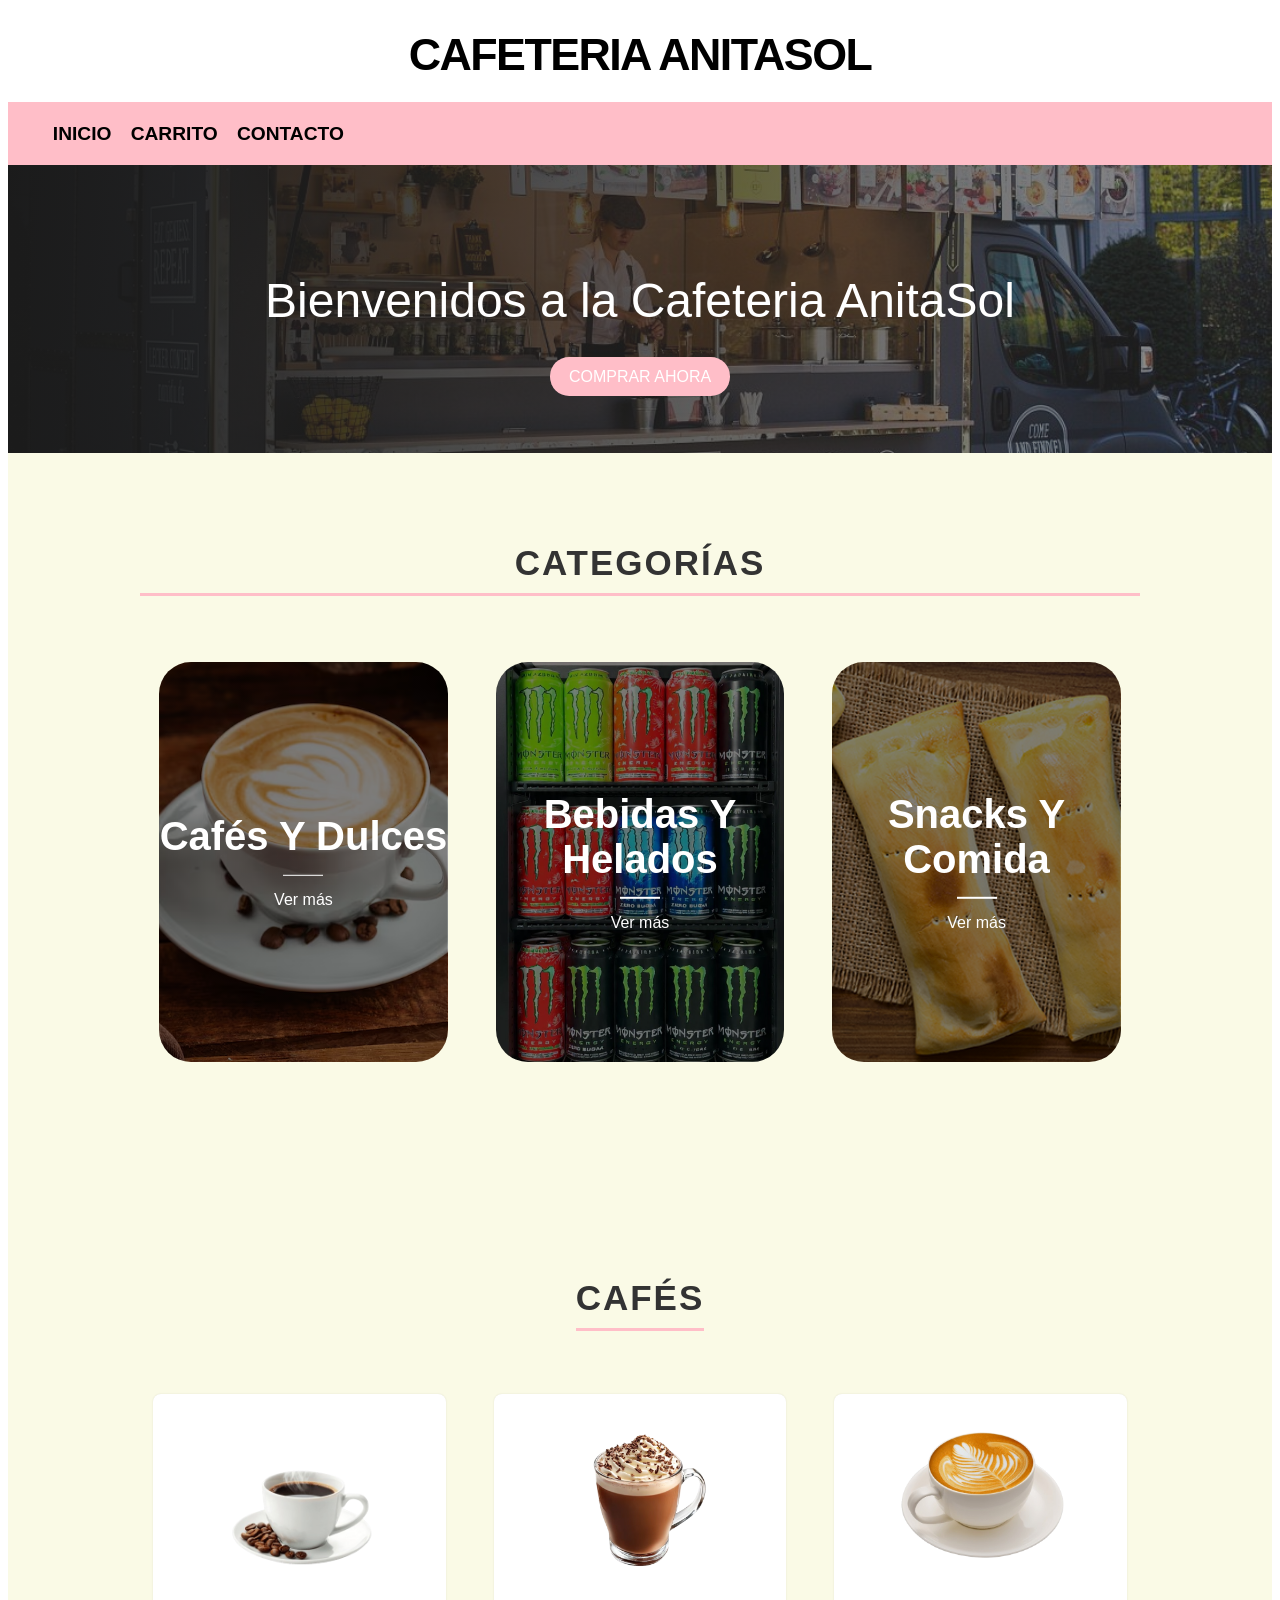
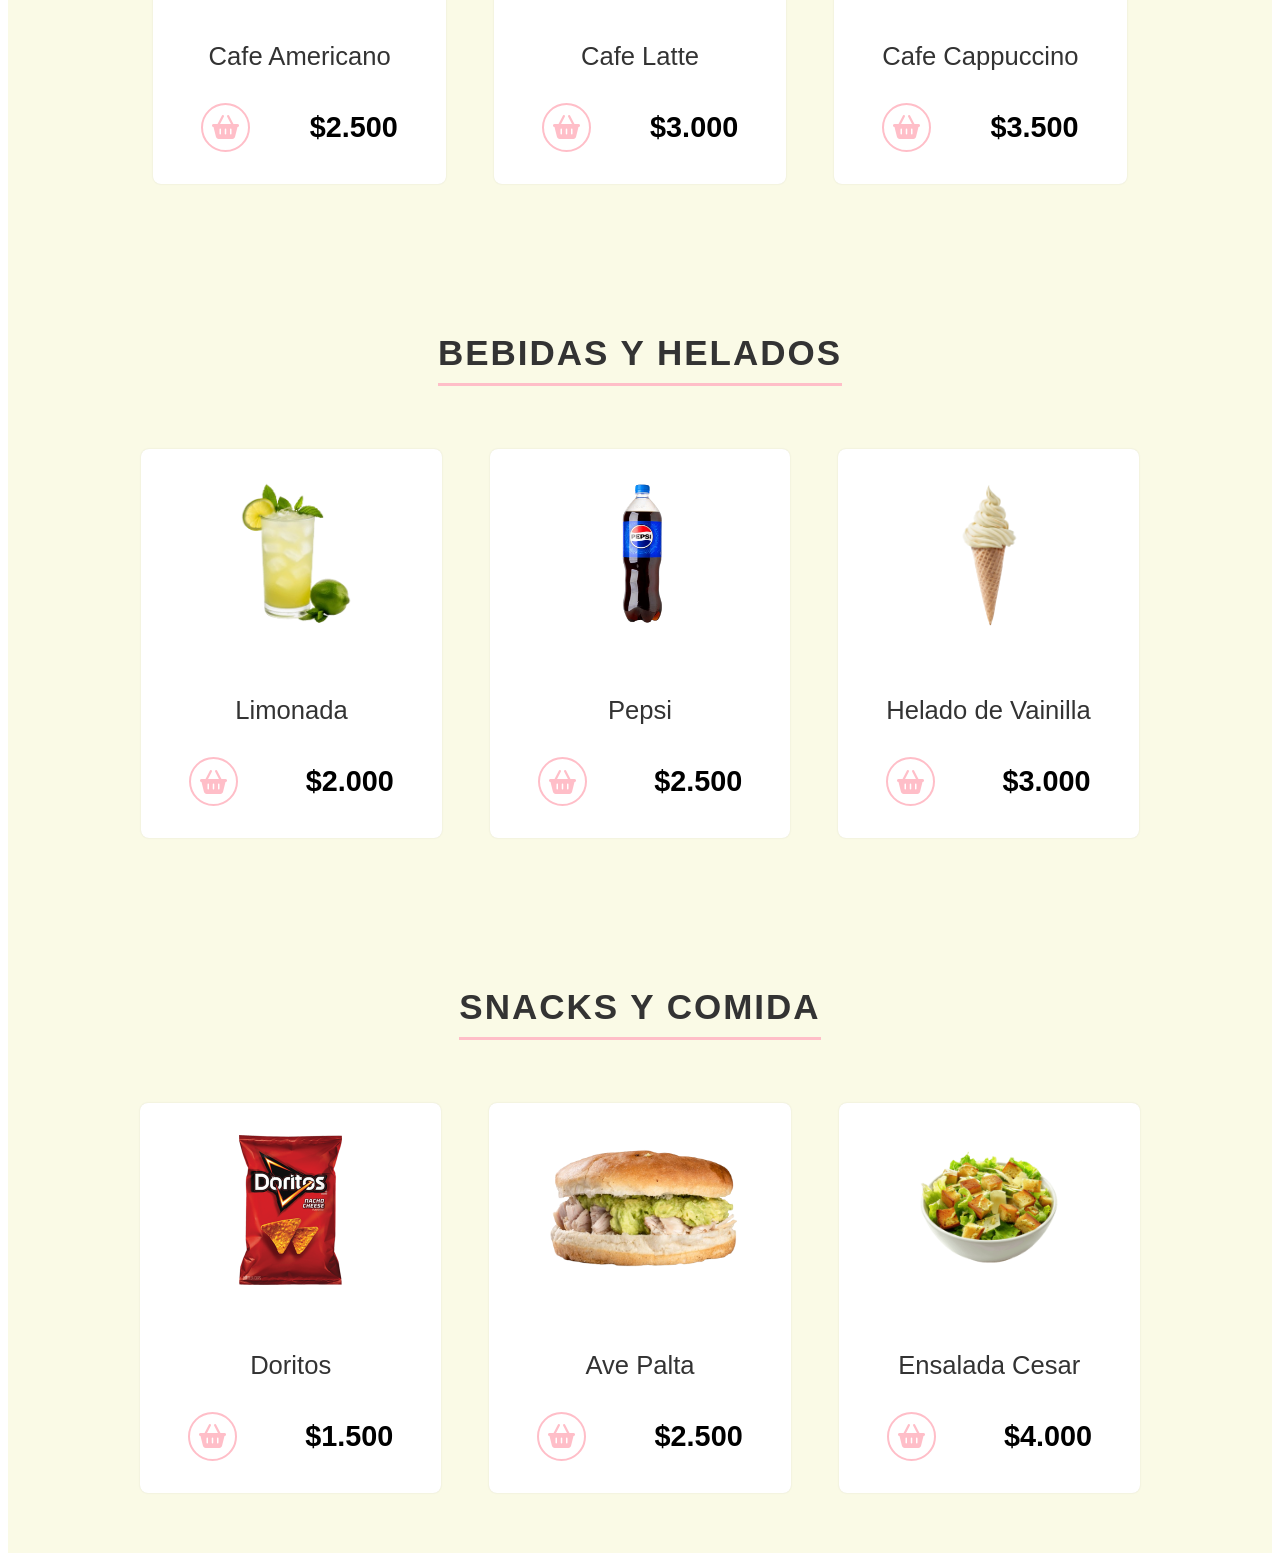
==== commit ead1a298: "update index se hicieron cambios para que todo estuviera de acorde" ====
--- a/index.html
+++ b/index.html
@@ -66,7 +66,7 @@
                         <div class="container-img">
                             <img src="img/americano.png" alt="Cafe Americano"/>
                             <h3>Cafe Americano</h3>
-                            <span class="add-cart">
+                            <span class="agregar-carrito">
                                 <i class="fa-solid fa-basket-shopping"></i>
                             </span>
                                 <p class="precio">$2.500</p>
@@ -77,7 +77,7 @@
                         <div class="container-img">
                             <img src="img/latte.png" alt="Cafe Latte"/>
                             <h3>Cafe Latte</h3>
-                            <span class="add-cart">
+                            <span class="agregar-carrito">
                                 <i class="fa-solid fa-basket-shopping"></i>
                             </span>
                                 <p class="precio">$3.000</p>
@@ -88,7 +88,7 @@
                         <div class="container-img">
                             <img src="img/cappuccino.png" alt="Cafe Cappuccino"/>
                             <h3>Cafe Cappuccino</h3>
-                            <span class="add-cart">
+                            <span class="agregar-carrito">
                                 <i class="fa-solid fa-basket-shopping"></i>
                             </span>
                                 <p class="precio">$3.500</p>
@@ -105,7 +105,7 @@
                         <div class="container-img">
                             <img src="img/limonada.png" alt="Limonada"/>
                             <h3>Limonada</h3>
-                            <span class="add-cart">
+                            <span class="agregar-carrito">
                                     <i class="fa-solid fa-basket-shopping"></i>
                                 </span>
                                 <p class="precio">$2.000</p>
@@ -116,7 +116,7 @@
                         <div class="container-img">
                             <img src="img/pepsi.png" alt="Pepsi"/>
                             <h3>Pepsi</h3>
-                            <span class="add-cart">
+                            <span class="agregar-carrito">
                                     <i class="fa-solid fa-basket-shopping"></i>
                                 </span>
                                 <p class="precio">$2.500</p>
@@ -127,7 +127,7 @@
                         <div class="container-img">
                             <img src="img/vainilla.png" alt="Helado de Vainilla"/>
                             <h3>Helado de Vainilla</h3>
-                            <span class="add-cart">
+                            <span class="agregar-carrito">
                                     <i class="fa-solid fa-basket-shopping"></i>
                                 </span>
                                 <p class="precio">$3.000</p>
@@ -144,7 +144,7 @@
                         <div class="container-img">
                             <img src="img/Dorito.png" alt="Doritos"/>
                             <h3>Doritos</h3>
-                            <span class="add-cart">
+                            <span class="agregar-carrito">
                                     <i class="fa-solid fa-basket-shopping"></i>
                                 </span>
                                 <p class="precio">$1.500</p>
@@ -155,7 +155,7 @@
                         <div class="container-img">
                             <img src="img/ave_palta.png" alt="Ave Palta"/>
                             <h3>Ave Palta</h3>
-                            <span class="add-cart">
+                            <span class="agregar-carrito">
                                     <i class="fa-solid fa-basket-shopping"></i>
                                 </span>
                                 <p class="precio">$2.500</p>
@@ -166,7 +166,7 @@
                         <div class="container-img">
                             <img src="img/ensalada_cesar.png" alt="Ensalada Cesar"/>
                             <h3>Ensalada Cesar</h3>
-                            <span class="add-cart">
+                            <span class="agregar-carrito">
                                     <i class="fa-solid fa-basket-shopping"></i>
                                 </span>
                                 <p class="precio">$4.000</p>
--- a/styles.css
+++ b/styles.css
@@ -1,4 +1,8 @@
-/****header****/
+*{
+    font-family: 'Arial', sans-serif;
+}
+
+/**** Header ****/
 .container-logo {
     display: flex;
     align-items: center;
@@ -7,24 +11,24 @@
 
 .container-logo h1 a {
     text-decoration: none;
-    color: #000;
-    font-size: 2.8125rem;
-    text-transform: uppercase;
-    letter-spacing: -0.0625rem;
-}
-
-/****navbar****/
+    color: rgb(0, 0, 0);
+    font-size: 2.8rem;
+    text-transform: uppercase;
+    letter-spacing: -0.1rem;
+}
+
+/**** Navbar ****/
 .container-navbar {
     display: flex;
     justify-content: space-between;
     align-items: center;
     background-color: rgb(255, 190, 200);
-    padding: 0.3125rem;
+    padding: 0.3rem;
 }
 
 .navbar-menu {
     display: flex;
-    gap: 1.25rem;
+    gap: 1.2rem;
 }
 
 .navbar-menu li {
@@ -33,26 +37,26 @@
 
 .navbar-menu a {
     text-decoration: none;
-    font-size: 1.25rem;
-    color: black;
+    font-size: 1.2rem;
+    color: rgb(0, 0, 0);
     font-weight: 600;
     text-transform: uppercase;
 }
 
 .navbar-menu a:hover {
-    color: white;
-}
-
-/****banner****/
+    color: rgb(255, 255, 255);
+}
+
+/**** Banner ****/
 #banner {
-    background-image: linear-gradient(100deg, #1b1b1b, #36363683), url("img/food_truck.jpg");
-    height: 18.75rem;
+    background-image: linear-gradient(100deg, rgb(27, 27, 27), rgba(54, 54, 54, 0.5)), url("img/food_truck.jpg");
+    height: 18rem;
     background-size: cover;
     background-position: center;
     display: flex;
     justify-content: center;
     align-items: center;
-    color: white;
+    color: rgb(255, 255, 255);
 }
 
 .contenido-banner {
@@ -60,27 +64,27 @@
 }
 
 .contenido-banner h1 {
-    color: white;
-    font-size: 3.125rem;
+    color: rgb(255, 255, 255);
+    font-size: 3rem;
     font-weight: 500;
 }
 
 .contenido-banner a {
-    margin-top: 0.625rem;
-    text-decoration: none;
-    color: white;
+    margin-top: 0.6rem;
+    text-decoration: none;
+    color: rgb(255, 255, 255);
     background-color: rgb(255, 190, 200);
-    padding: 0.75rem 1.25rem;
-    text-transform: uppercase;
-    border-radius: 1.25rem;
-}
-
-/****main****/
+    padding: 0.7rem 1.2rem;
+    text-transform: uppercase;
+    border-radius: 1.2rem;
+}
+
+/**** Main ****/
 .main {
     background-color: rgb(250, 250, 230);
 }
 
-/****categorias****/
+/**** Categorias ****/
 #container-sec-categorias {
     display: flex;
     flex-direction: column;
@@ -93,7 +97,7 @@
     display: grid;
     grid-template-columns: repeat(3, 1fr);
     gap: 3rem;
-    padding: 1.25rem;
+    padding: 1.2rem;
 }
 
 .carta {
@@ -112,29 +116,26 @@
 }
 
 .cafes_y_dulces {
-    background-image: linear-gradient(#00000080, #00000080),
-        url('img/cafe.png');
+    background-image: linear-gradient(rgba(0, 0, 0, 0.5), rgba(0, 0, 0, 0.5)), url('img/cafe.png');
     background-size: cover;
     background-position: center;
 }
 
 .bebidas_y_helados {
-    background-image: linear-gradient(#00000080, #00000080),
-        url('img/bebida.jpg');
+    background-image: linear-gradient(rgba(0, 0, 0, 0.5), rgba(0, 0, 0, 0.5)), url('img/bebida.jpg');
     background-size: cover;
     background-position: center;
 }
 
 .snacks_y_comida {
-    background-image: linear-gradient(#00000080, #00000080),
-        url('img/comida.jpg');
+    background-image: linear-gradient(rgba(0, 0, 0, 0.5), rgba(0, 0, 0, 0.5)), url('img/comida.jpg');
     background-size: cover;
     background-position: center;
 }
 
 .carta h3 {
     font-size: 2.5rem;
-    color: #ffffff;
+    color: rgb(255, 255, 255);
     text-transform: capitalize;
     position: relative;
     margin: 0;
@@ -143,8 +144,8 @@
 .carta h3::after {
     content: '';
     width: 2.5rem;
-    height: 0.125rem;
-    background-color: #fff;
+    height: 0.1rem;
+    background-color: rgb(255, 255, 255);
     position: absolute;
     bottom: -1rem;
     left: 50%;
@@ -153,28 +154,28 @@
 
 .link-ver-mas {
     font-size: 1rem;
-    color: #fff;
+    color: rgb(255, 255, 255);
     text-decoration: none;
     cursor: pointer;
     transition: 0.3s;
 }
 
 .link-ver-mas:hover {
-    color: #e3b04b;
+    color: rgb(255, 190, 200);
     font-weight: bold;
 }
 
-/****Estilos para las secciones del menu (Cafés, Bebidas, Snacks)****/
+/**** Estilos Generales Menu ****/
 .main section {
     padding: 60px 20px;
     max-width: 1000px;
-    margin: 0 auto; 
-    text-align: center; 
+    margin: 0 auto;
+    text-align: center;
 }
 
 .main section h2 {
     font-size: 35px;
-    color: #333333;
+    color: rgb(51, 51, 51);
     margin-bottom: 15px;
     text-transform: uppercase;
     letter-spacing: 2px;
@@ -183,16 +184,12 @@
     padding-bottom: 10px;
 }
 
-:root {
-    --primary-color: rgb(255, 190, 200);
-}
-
-/**** Contenedor principal de la sección ****/
+/**** Menu y Productos ****/
 .menu {
     display: flex;
-    flex-direction: column; 
-    align-items: center;    
-    gap: 3rem;             
+    flex-direction: column;
+    align-items: center;
+    gap: 3rem;
     padding: 5rem 0;
 }
 
@@ -203,223 +200,186 @@
     margin-bottom: 2rem;
 }
 
-/**** Grid de Productos ****/
 .container-productos {
     display: grid;
     grid-template-columns: repeat(3, 1fr);
     gap: 3rem;
-}
-
-/**** Tarjeta Individual ****/
+    align-items: stretch;
+}
+
 .carta-producto {
-    background-color: #fff;
+    background-color: rgb(255, 255, 255);
     padding: 2rem 3rem;
     border-radius: 0.5rem;
     cursor: pointer;
     box-shadow: 0 0 2px rgba(0, 0, 0, 0.1);
     transition: all 0.3s ease;
+    display: flex;
+    flex-direction: column;
 }
 
 .carta-producto:hover {
-    box-shadow: 0 10px 20px rgba(0,0,0,0.05);
-}
-
-/**** Contenedor de imagen y textos ****/
-.container-img {
-    position: relative;
-    display: flex;
-    flex-direction: column;
-    align-items: center; 
-}
-
-.container-img img {
-    width: 100%;
-    margin-bottom: 1.5rem;
-}
-
-/**** Titulo del Producto ****/
-.container-img h3 {
-    font-weight: 400;
-    font-size: 1.6rem;
-    margin-bottom: 1rem;
-    cursor: pointer;
-    font-family: sans-serif;
-    color: #333;
-    width: 100%;
-    text-align: center;
-}
-
-.container-img h3:hover {
-    color: var(--primary-color);
-}
-
-/**** Botón Añadir al Carrito ****/
-.add-cart {
-    border: 2px solid var(--primary-color);
-    padding: 1rem;
-    border-radius: 50%;
-    cursor: pointer;
-    transition: all 0.4s ease;
-    display: flex;
-    align-items: center;
-    justify-content: center;
-    margin-bottom: 1rem;
-}
-
-.add-cart:hover {
-    background-color: var(--primary-color);
-}
-
-.add-cart i {
-    font-size: 1.5rem;
-    color: var(--primary-color);
-}
-
-.add-cart:hover i {
-    color: #fff;
-}
-
-/**** Precio ****/
-.precio {
-    font-size: 1.7rem;
-    font-weight: 600;
-    font-family: sans-serif;
-    color: #000;
-}
-
-
-.carta-producto:hover .discount {
-    background-color: #000;
-}
-
+    box-shadow: 0 10px 20px rgba(0, 0, 0, 0.05);
+}
 
 .container-img {
     display: grid;
     grid-template-columns: 1fr 1fr;
     grid-template-rows: auto auto auto;
     row-gap: 1rem;
+    align-items: center;
 }
 
 .container-img img {
+    width: 100%;
+    height: 150px;
+    object-fit: contain;
+    margin-bottom: 1.5rem;
     grid-column: 1 / -1;
 }
 
 .container-img h3 {
     grid-column: 1 / -1;
-}
-
-.add-cart {
+    font-weight: 400;
+    font-size: 1.6rem;
+    margin-bottom: 1rem;
+    color: rgb(51, 51, 51);
+    text-align: center;
+    min-height: 1px;
+}
+
+.agregar-carrito {
     grid-column: 1 / 2;
     justify-self: start;
-    margin-bottom: 0;
+    align-self: center;
+    border: 2px solid rgb(255, 190, 200);
+    width: 45px;
+    height: 45px;
+    border-radius: 50%;
+    display: flex;
+    align-items: center;
+    justify-content: center;
+    cursor: pointer;
+    transition: all 0.4s ease;
+}
+
+.agregar-carrito:hover {
+    background-color: rgb(255, 190, 200);
+}
+
+.agregar-carrito i {
+    font-size: 1.5rem;
+    color: rgb(255, 190, 200);
+}
+
+.agregar-carrito:hover i {
+    color: rgb(255, 255, 255);
 }
 
 .precio {
     grid-column: 2 / 3;
     justify-self: end;
-    margin-bottom: 0;
-}
-
-
-/**** estilos para carrito.html****/
+    align-self: center;
+    font-size: 1.8rem;
+    font-weight: 700;
+    color: rgb(0, 0, 0);
+    margin: 0;
+}
+
+/**** Carrito.html ****/
 .main-carrito {
     min-height: 80vh;
     display: flex;
     justify-content: center;
     align-items: center;
-    padding: 2.5rem 1.25rem;
+    padding: 2.5rem 1.2rem;
 }
 
 .seccion-carrito {
-    background: white;
+    background: rgb(255, 255, 255);
     width: 100%;
-    max-width: 37.5rem;
+    max-width: 37rem;
     padding: 2.5rem;
-    border-radius: 1.875rem;
-    text-align: center;
-    box-shadow: 0 0.9375rem 1.875rem rgba(0, 0, 0, 0.05);
+    border-radius: 1.9rem;
+    text-align: center;
+    box-shadow: 0 0.9rem 1.8rem rgba(0, 0, 0, 0.05);
 }
 
 .seccion-carrito h2 {
-    margin-bottom: 1.25rem;
-    text-transform: uppercase;
-    color: #333333;
-}
-
-/**** mensaje en caso de no agregar productos****/
+    margin-bottom: 1.2rem;
+    text-transform: uppercase;
+    color: rgb(51, 51, 51);
+}
+
 .msj-vacio {
-    color: #888888;
-    margin-bottom: 1.875rem;
+    color: rgb(136, 136, 136);
+    margin-bottom: 1.8rem;
 }
 
 .carrito-resumen {
-    border-top: 0.125rem solid rgb(255, 190, 200);
-    padding-top: 1.25rem;
+    border-top: 0.1rem solid rgb(255, 190, 200);
+    padding-top: 1.2rem;
 }
 
 .carrito-resumen p {
     font-size: 1.5rem;
-    margin-bottom: 1.25rem;
-}
-
-/****boton para completar la compra****/
+    margin-bottom: 1.2rem;
+}
+
 .btn-comprar {
     display: inline-block;
+    background-color: rgb(255, 255, 255);
+    color: rgb(0, 0, 0);
+    padding: 0.9rem 2.5rem;
+    text-decoration: none;
+    border-radius: 3.1rem;
+    font-weight: bold;
+    text-transform: uppercase;
+    transition: 0.3s;
+    border: 1px solid rgb(238, 238, 238);
+}
+
+.btn-comprar:hover {
     background-color: rgb(255, 190, 200);
-    color: black;
-    padding: 0.9375rem 2.5rem;
-    text-decoration: none;
-    border-radius: 3.125rem;
-    font-weight: bold;
-    text-transform: uppercase;
-    transition: 0.3s;
-}
-
-.btn-comprar:hover {
-    background-color: #f896a8;
     transform: scale(1.05);
 }
 
 .volver {
     display: block;
-    margin-top: 1.25rem;
-    color: #000000;
-    text-decoration: none;
-    font-size: 0.875rem;
-}
-
-.volver:hover {
-    text-decoration: underline;
-}
-
-/**** Estilos para contacto.html ****/
+    margin-top: 1.2rem;
+    color: rgb(0, 0, 0);
+    text-decoration: none;
+    font-size: 0.9rem;
+}
+
+/**** Contacto.html ****/
 .main-contacto {
     min-height: 80vh;
     display: flex;
     justify-content: center;
     align-items: center;
-    padding: 2.5rem 1.25rem;
+    padding: 2.5rem 1.2rem;
 }
 
 .seccion-contacto {
-    background: white;
+    background: rgb(255, 255, 255);
     width: 100%;
-    max-width: 31.25rem;
+    max-width: 31rem;
     padding: 2.5rem;
-    border-radius: 1.875rem;
-    text-align: center;
-    box-shadow: 0 0.9375rem 1.875rem rgba(0, 0, 0, 0.05);
+    border-radius: 1.9rem;
+    text-align: center;
+    box-shadow: 0 0.9rem 1.8rem rgba(0, 0, 0, 0.05);
 }
 
 .seccion-contacto h2 {
-    margin-bottom: 0.625rem;
-    text-transform: uppercase;
-    color: #333333;
+    margin-bottom: 0.6rem;
+    text-transform: uppercase;
+    color: rgb(51, 51, 51);
 }
 
 .seccion-contacto p {
-    color: #666;
-    margin-bottom: 1.875rem;
+    color: rgb(102, 102, 102);
+    margin-bottom: 1.8rem;
 }
 
 .formulario-contacto {
@@ -429,24 +389,23 @@
 }
 
 .grupo-input {
-    margin-bottom: 1.25rem;
+    margin-bottom: 1.2rem;
 }
 
 .grupo-input label {
     display: block;
     font-weight: bold;
     margin-bottom: 0.5rem;
-    color: #333;
+    color: rgb(51, 51, 51);
 }
 
 .grupo-input input,
 .grupo-input textarea {
     width: 100%;
-    padding: 0.75rem;
-    border: 0.125rem solid #eee;
-    border-radius: 0.9375rem;
+    padding: 0.7rem;
+    border: 0.1rem solid rgb(255, 255, 255);
+    border-radius: 0.9rem;
     font-size: 1rem;
-    font-family: inherit;
     outline: none;
     transition: 0.3s;
     box-sizing: border-box;
@@ -458,20 +417,20 @@
 }
 
 .btn-enviar {
-    background-color: rgb(255, 190, 200);
-    color: black;
-    border: none;
-    padding: 0.9375rem;
-    border-radius: 3.125rem;
-    font-size: 1.125rem;
+    background-color: rgb(255, 255, 255);
+    color: rgb(0, 0, 0);
+    border: 1px solid rgb(255, 255, 255);
+    padding: 0.9rem;
+    border-radius: 3.1rem;
+    font-size: 1.1rem;
     font-weight: bold;
     text-transform: uppercase;
     cursor: pointer;
     transition: 0.3s;
-    margin-top: 0.625rem;
+    margin-top: 0.6rem;
 }
 
 .btn-enviar:hover {
-    background-color: #f896a8;
+    background-color: rgb(255, 190, 200);
     transform: scale(1.05);
 }
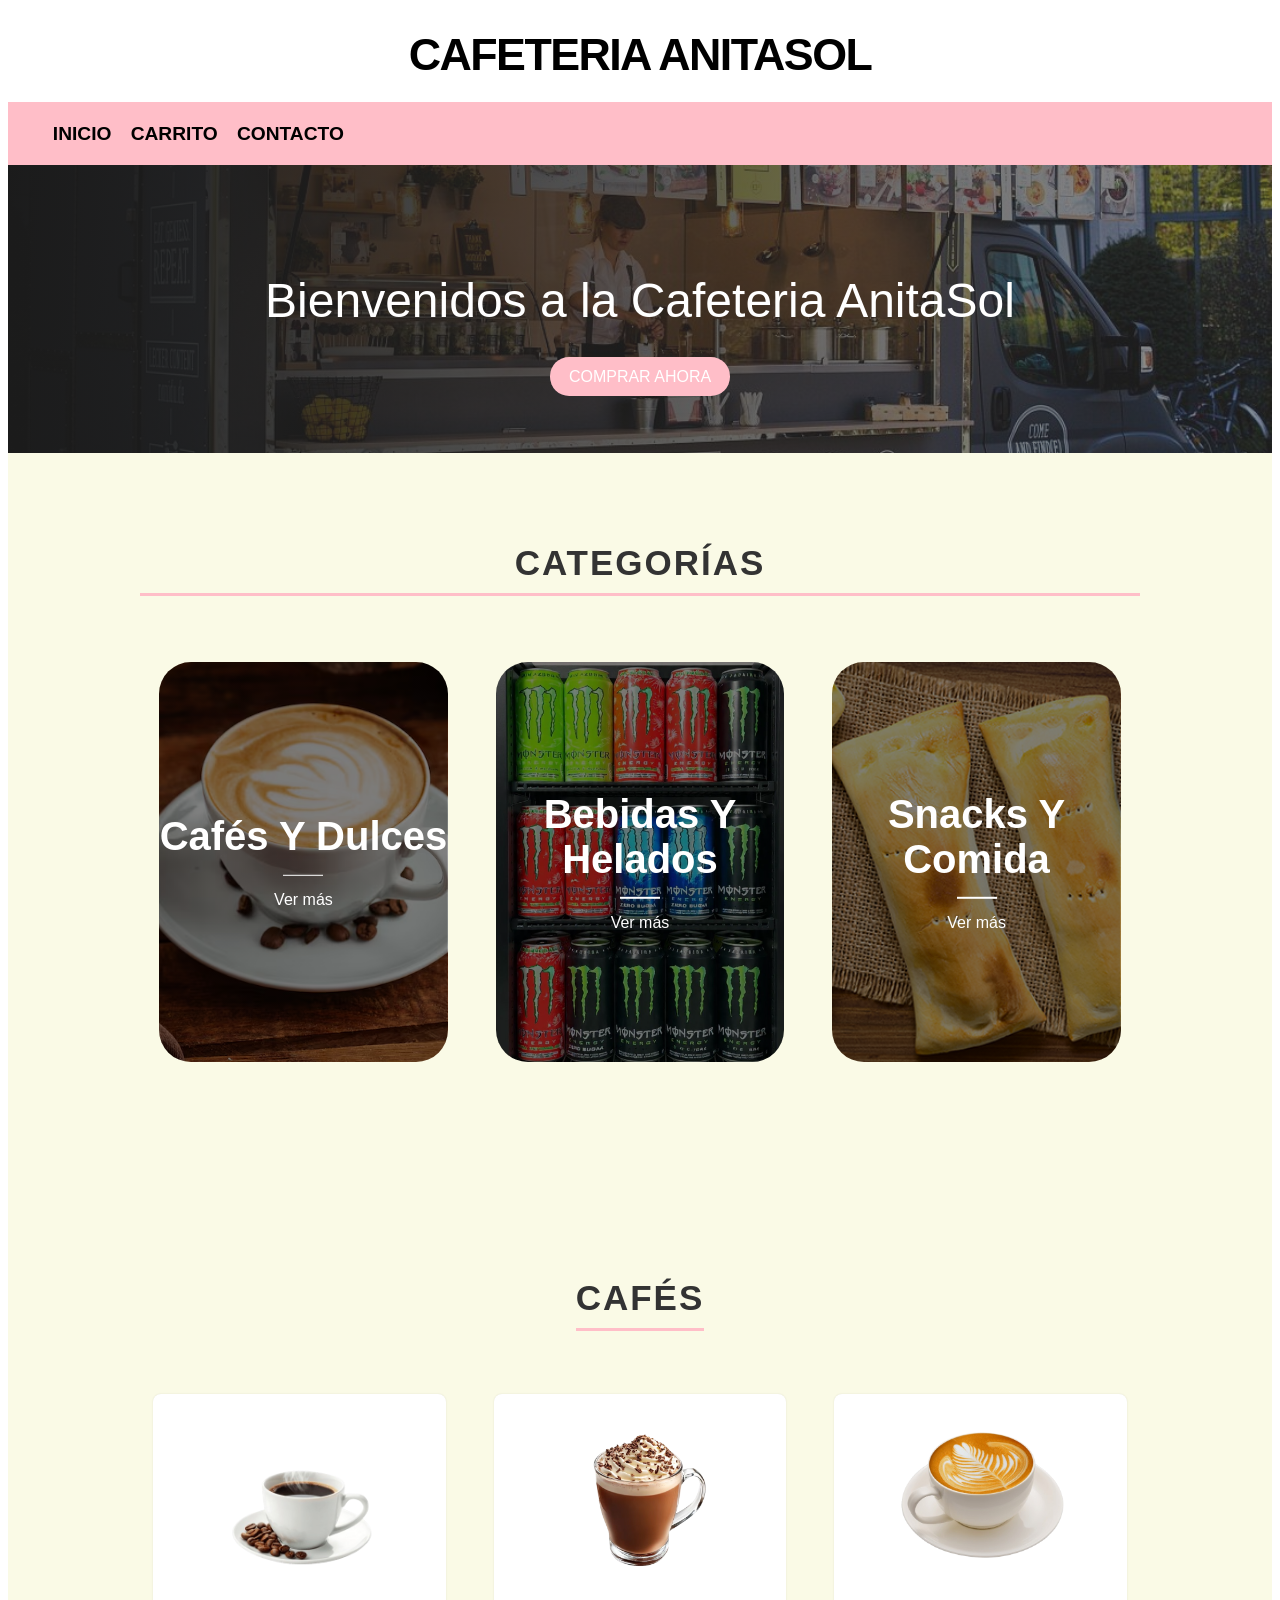
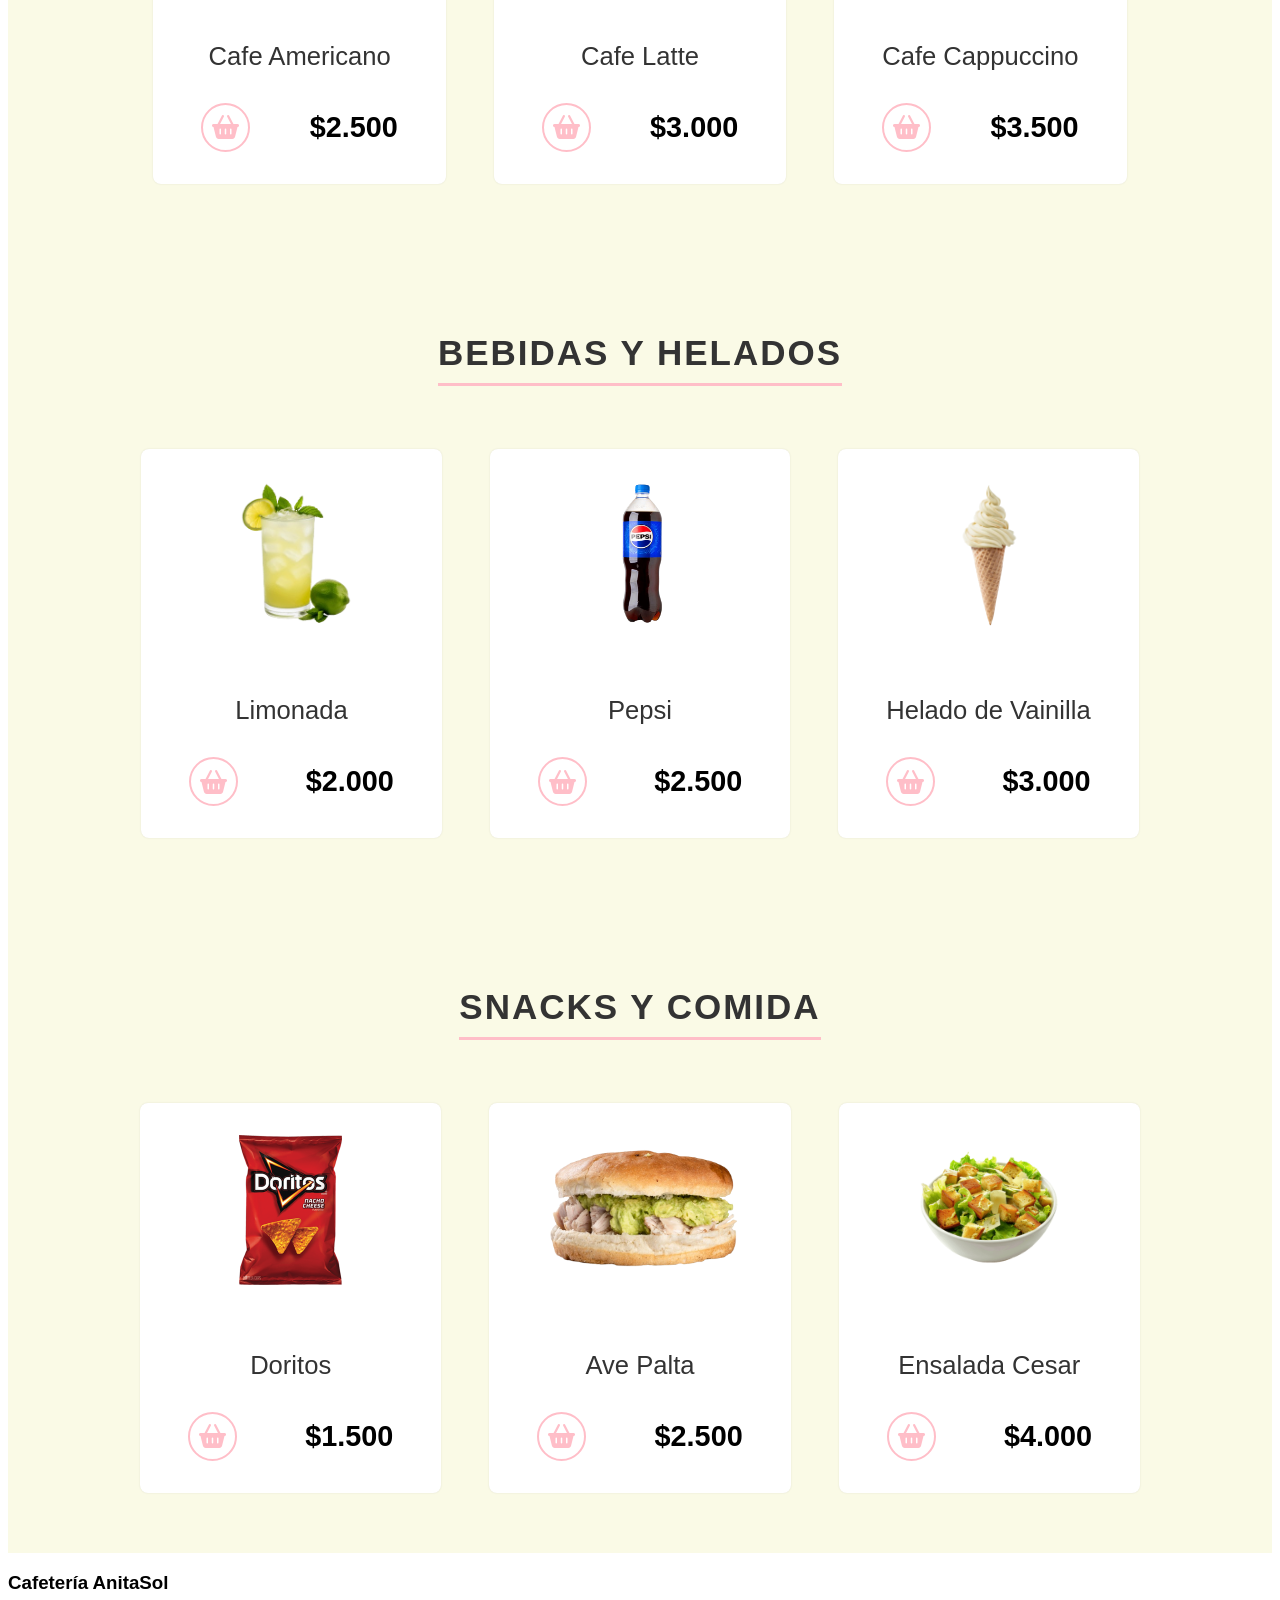
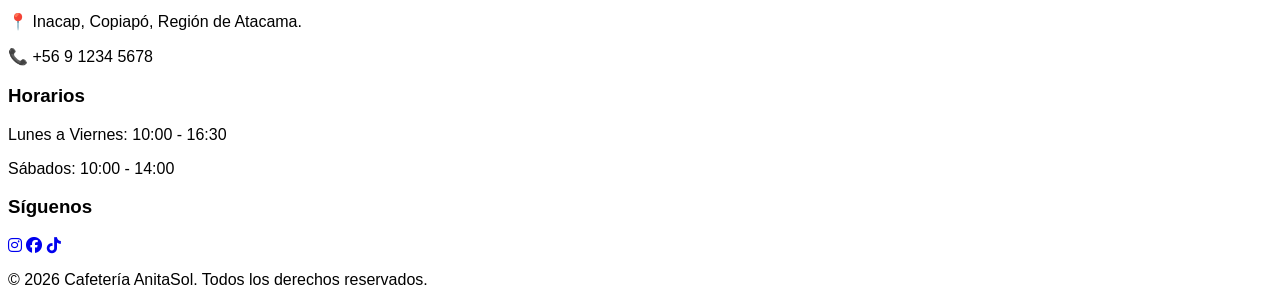
==== commit cc72f6af: "Update index.html se agrega el footer" ====
--- a/index.html
+++ b/index.html
@@ -175,5 +175,33 @@
                 </div>
             </section>
         </main>
+        <footer class="footer">
+        <div class="footer-container">
+            <div class="footer-columna">
+                <h3>Cafetería AnitaSol</h3>
+                <p>📍 Inacap, Copiapó, Región de Atacama.</p>
+                <p>📞 +56 9 1234 5678</p>
+            </div>
+            
+            <div class="footer-columna">
+                <h3>Horarios</h3>
+                <p>Lunes a Viernes: 10:00 - 16:30</p>
+                <p>Sábados: 10:00 - 14:00</p>
+            </div>
+
+            <div class="footer-columna">
+                <h3>Síguenos</h3>
+                <div class="redes-sociales">
+                    <a href="#"><i class="fa-brands fa-instagram"></i></a>
+                    <a href="#"><i class="fa-brands fa-facebook"></i></a>
+                    <a href="#"><i class="fa-brands fa-tiktok"></i></a>
+                </div>
+            </div>
+        </div>
+
+        <div class="footer-derechos">
+            <p>&copy; 2026 Cafetería AnitaSol. Todos los derechos reservados.</p>
+        </div>
+    </footer>
     </body>
 </html>
--- a/styles.css
+++ b/styles.css
@@ -403,7 +403,7 @@
 .grupo-input textarea {
     width: 100%;
     padding: 0.7rem;
-    border: 0.1rem solid rgb(255, 255, 255);
+    border: 0.1rem solid rgb(220, 190, 200);
     border-radius: 0.9rem;
     font-size: 1rem;
     outline: none;
@@ -417,9 +417,9 @@
 }
 
 .btn-enviar {
-    background-color: rgb(255, 255, 255);
-    color: rgb(0, 0, 0);
-    border: 1px solid rgb(255, 255, 255);
+    background-color: rgb(255, 190, 200);
+    color: rgb(0, 0, 0);
+    border: 1px solid rgb(255, 190, 200);
     padding: 0.9rem;
     border-radius: 3.1rem;
     font-size: 1.1rem;
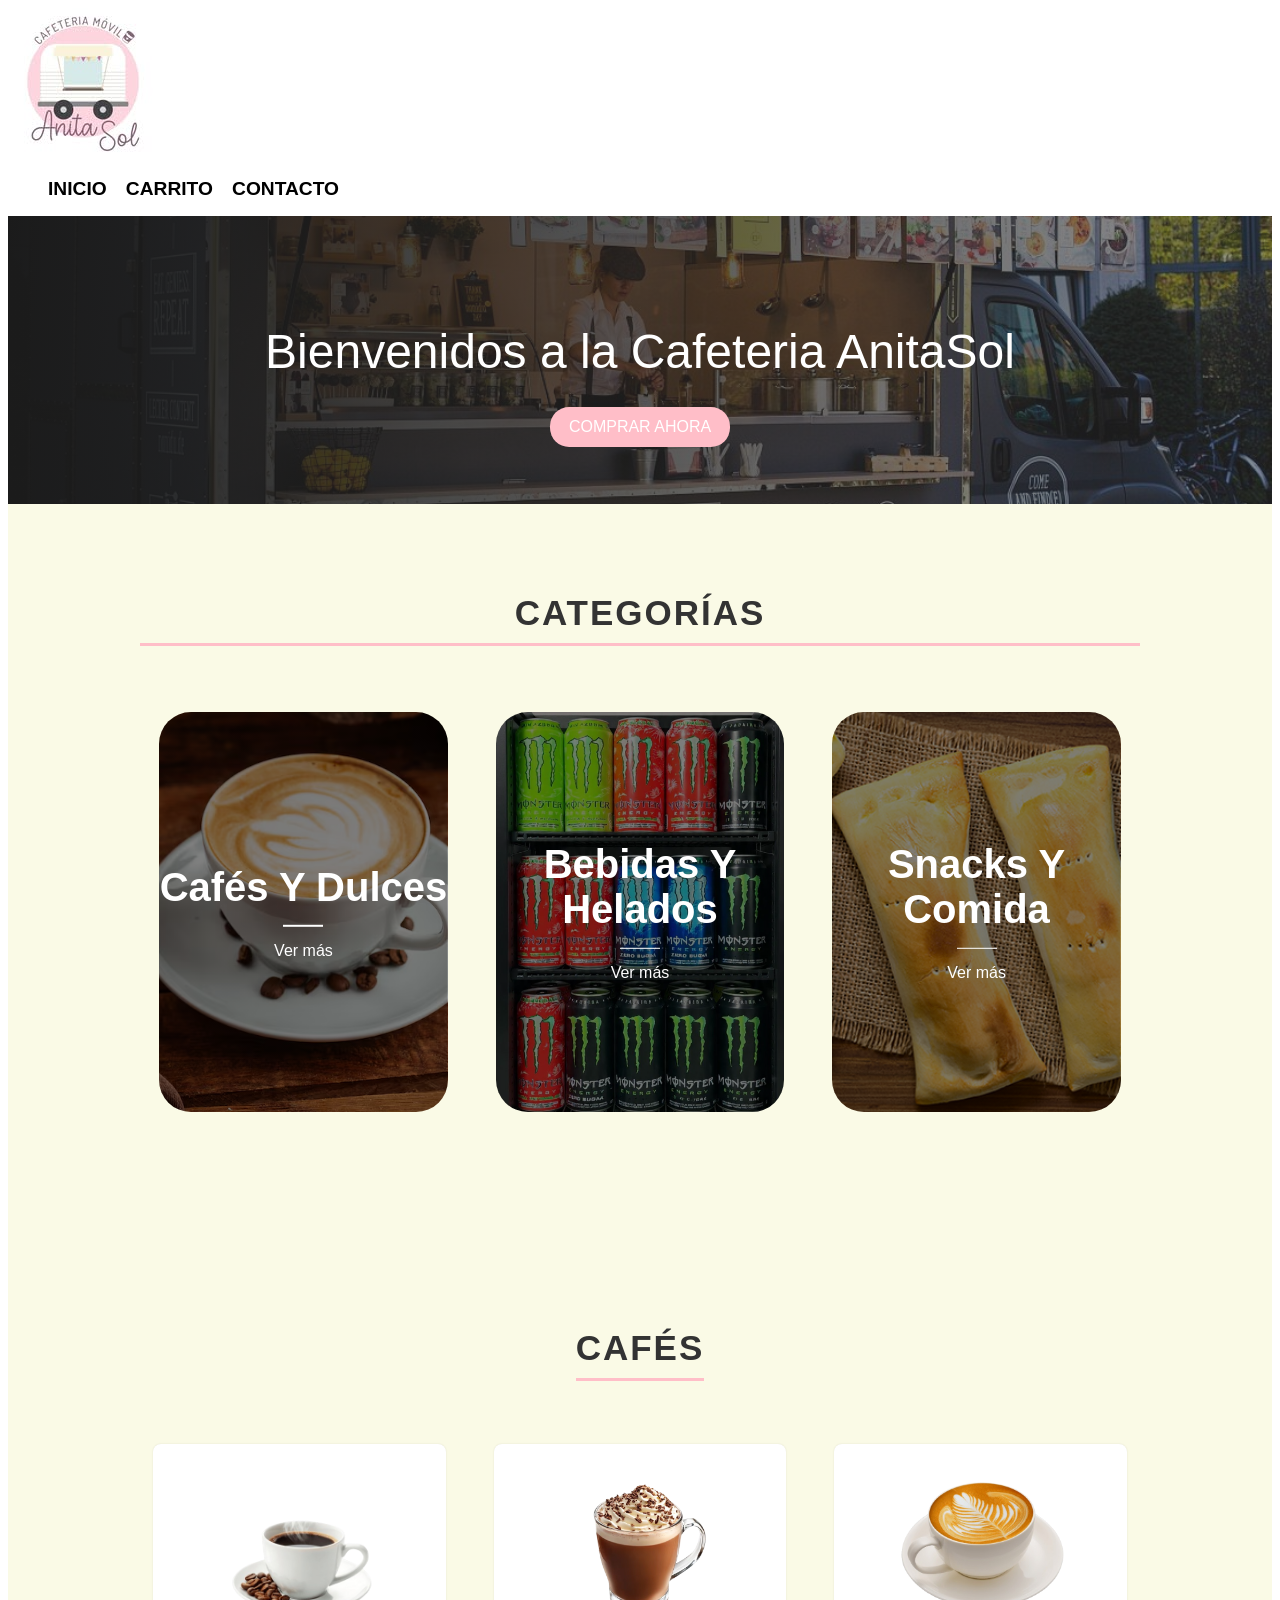
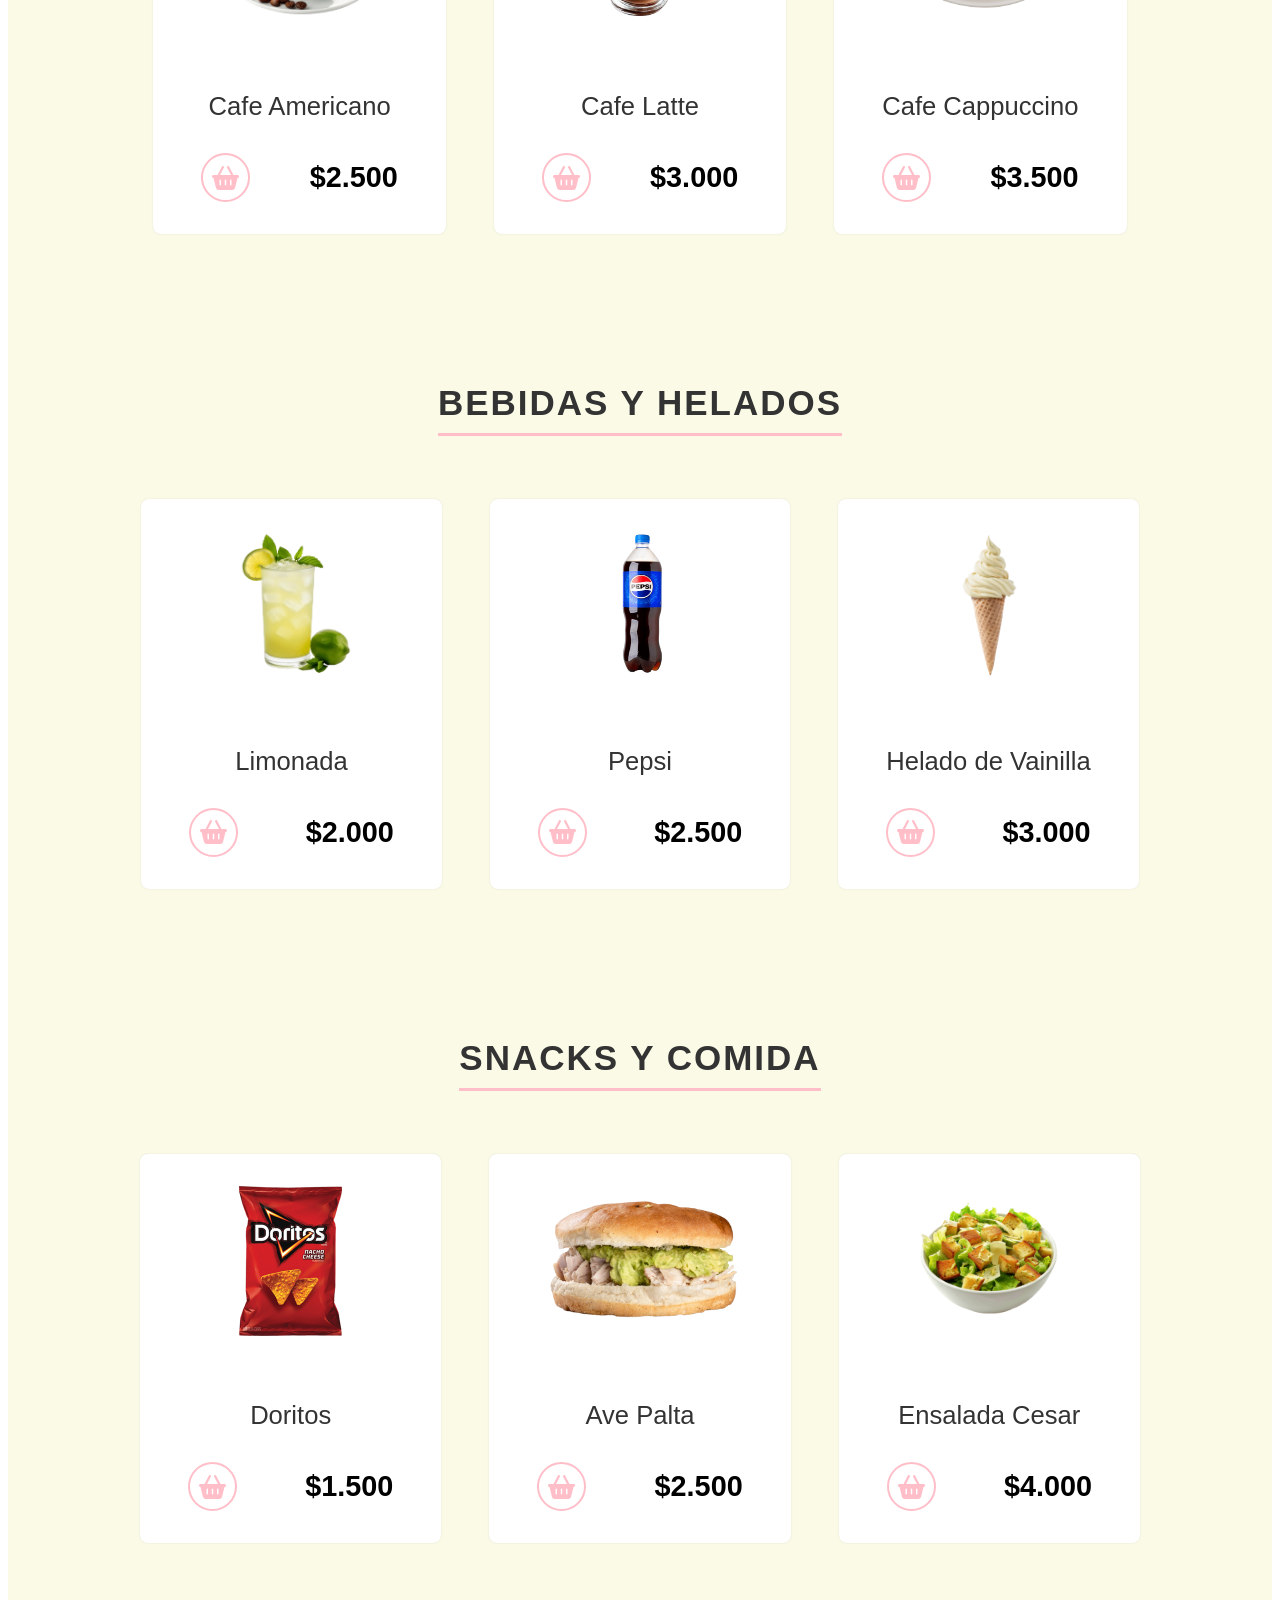
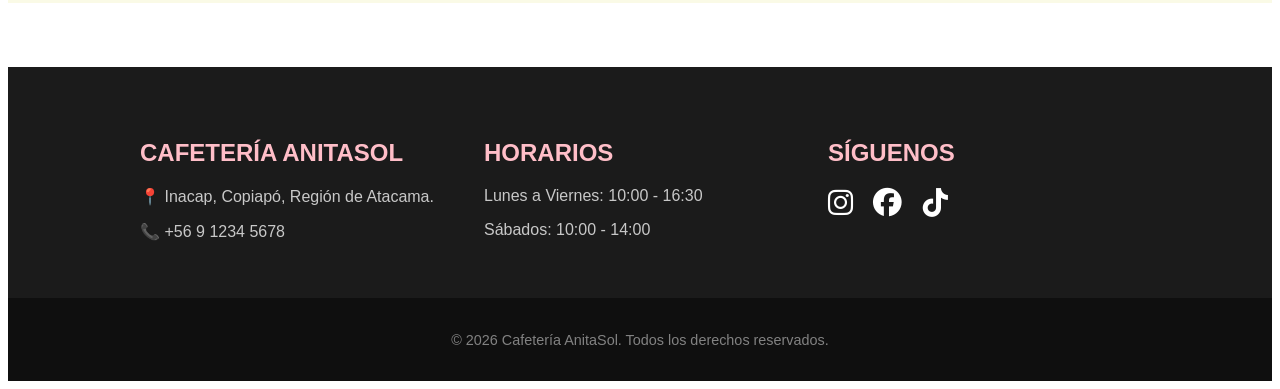
==== commit 8f34b723: "Update index.html se modifica el header" ====
--- a/index.html
+++ b/index.html
@@ -8,20 +8,20 @@
     <link rel="stylesheet" href="https://cdnjs.cloudflare.com/ajax/libs/font-awesome/6.7.2/css/all.min.css" integrity="sha512-Evv84Mr4kqVGRNSgIGL/F/aIDqQb7xQ2vcrdIwxfjThSH8CSR7PBEakCr51Ck+w+/U6swU2Im1vVX0SVk9ABhg==" crossorigin="anonymous" referrerpolicy="no-referrer" />
 	</head>
 	<body>
-
-        <header class="header">
-            <div class="container-logo">
-                <h1 class="logo"><a href="">Cafeteria AnitaSol</a></h1>
-            </div>
-            <div class="container-navbar">
-                <nav class="navbar container">
-                    <ul class="navbar-menu">
-                        <li><a href="#hero">Inicio</a></li>
-                        <li><a href="carrito.html">Carrito</a></li>
-                        <li><a href="contacto.html">Contacto</a></li>
-                    </ul>
-                </nav>
-            </div>
+        <header class="header-principal">
+            <div class="logo-box">
+                <a href="index.html">
+                    <img src="img/anitasol.jpg" alt="Logo Cafetería AnitaSol" class="logo-imagen">
+                </a>
+            </div>
+            
+            <nav class="menu-box">
+                <ul class="navbar-menu">
+                    <li><a href="index.html">Inicio</a></li>
+                    <li><a href="carrito.html">Carrito</a></li>
+                    <li><a href="contacto.html">Contacto</a></li>
+                </ul>
+            </nav>
         </header>
 
             <section id="banner">
--- a/styles.css
+++ b/styles.css
@@ -433,4 +433,62 @@
 .btn-enviar:hover {
     background-color: rgb(255, 190, 200);
     transform: scale(1.05);
+}
+
+/**** Footer ****/
+.footer {
+    background-color: rgb(27, 27, 27); 
+    color: rgb(255, 255, 255);
+    padding-top: 3rem;
+    margin-top: 4rem; 
+}
+
+.footer-container {
+    display: flex;
+    justify-content: space-around;
+    flex-wrap: wrap;
+    max-width: 1000px;
+    margin: 0 auto;
+    padding: 0 1.2rem;
+    gap: 2rem;
+}
+
+.footer-columna {
+    flex: 1;
+    min-width: 250px; 
+}
+
+.footer-columna h3 {
+    color: rgb(255, 190, 200); 
+    font-size: 1.5rem;
+    margin-bottom: 1.2rem;
+    text-transform: uppercase;
+}
+
+.footer-columna p {
+    color: rgb(200, 200, 200); 
+    font-size: 1rem;
+    margin-bottom: 0.6rem;
+}
+
+.redes-sociales a {
+    color: rgb(255, 255, 255);
+    font-size: 1.8rem;
+    margin-right: 1rem;
+    transition: 0.3s;
+    display: inline-block;
+}
+
+.redes-sociales a:hover {
+    color: rgb(255, 190, 200); 
+    transform: scale(1.1);
+}
+
+.footer-derechos {
+    background-color: rgb(15, 15, 15); 
+    text-align: center;
+    padding: 1.2rem;
+    margin-top: 3rem;
+    font-size: 0.9rem;
+    color: rgb(130, 130, 130);
 }
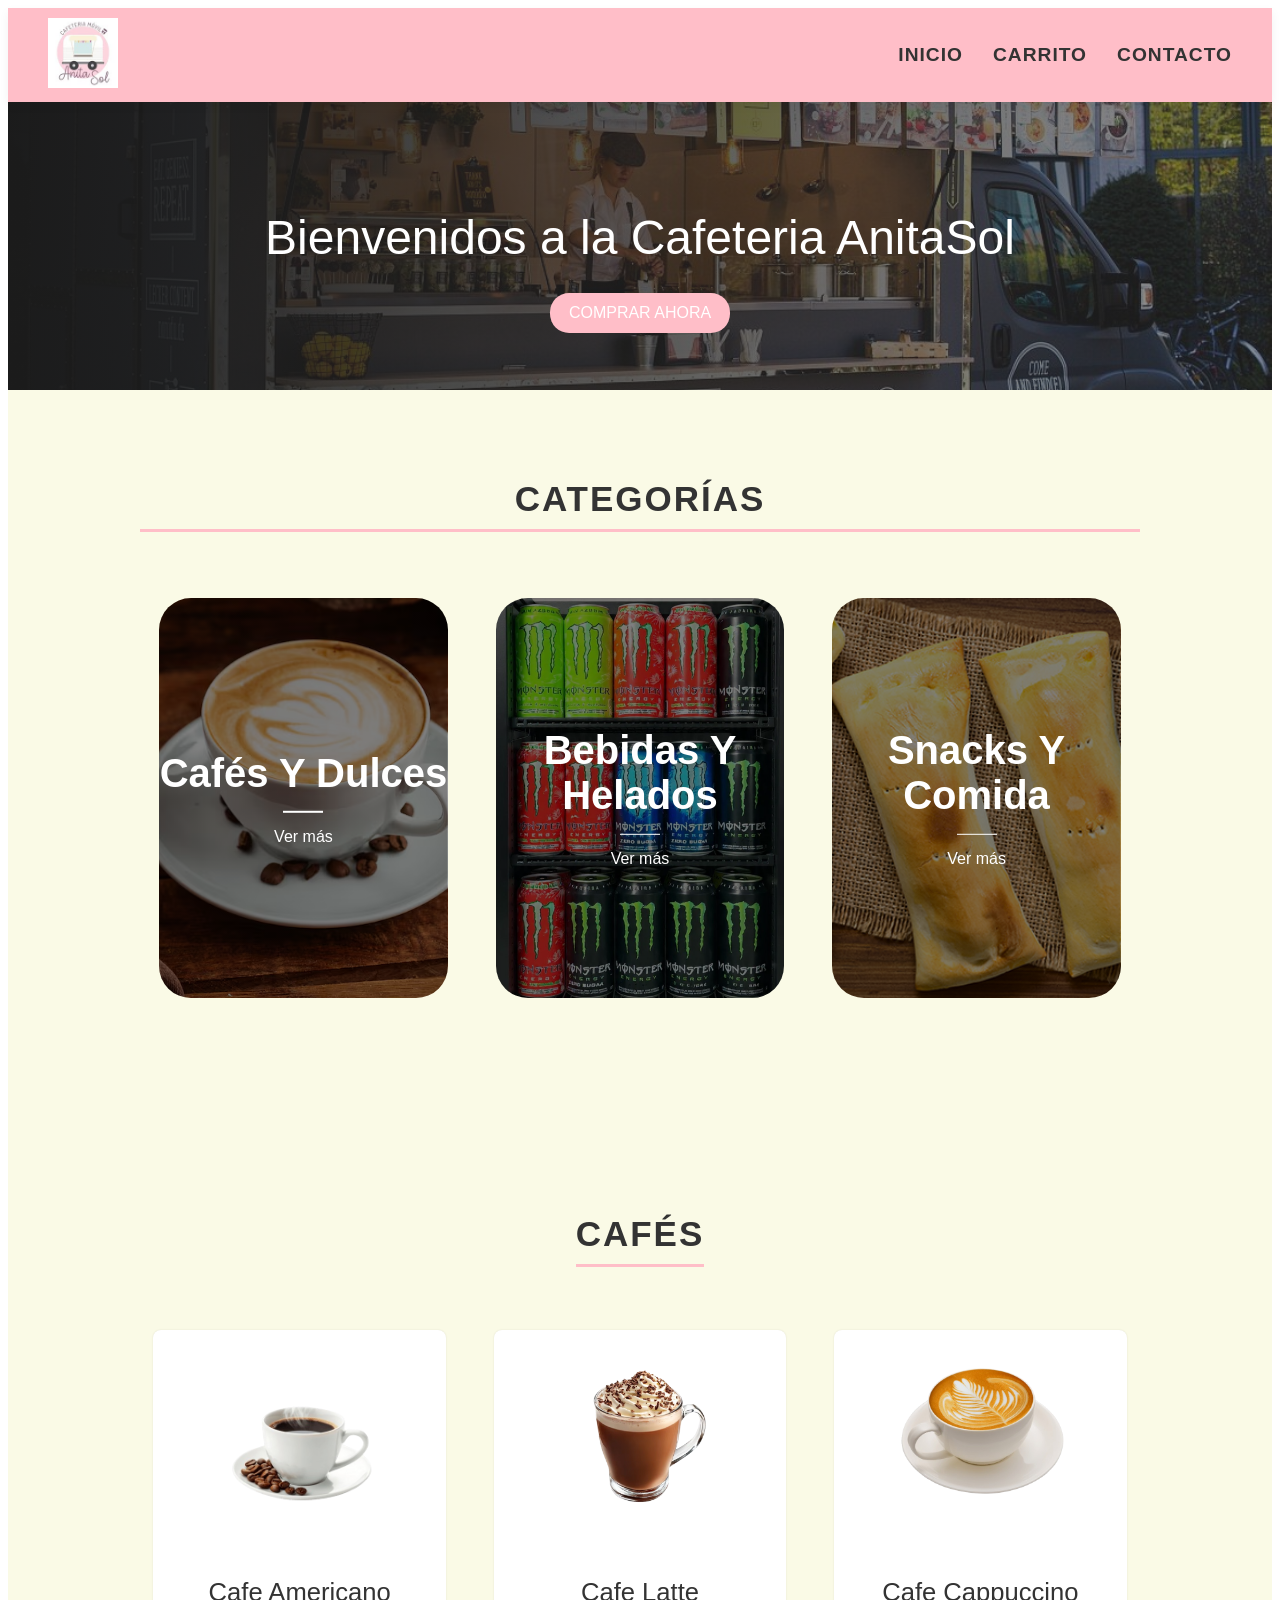
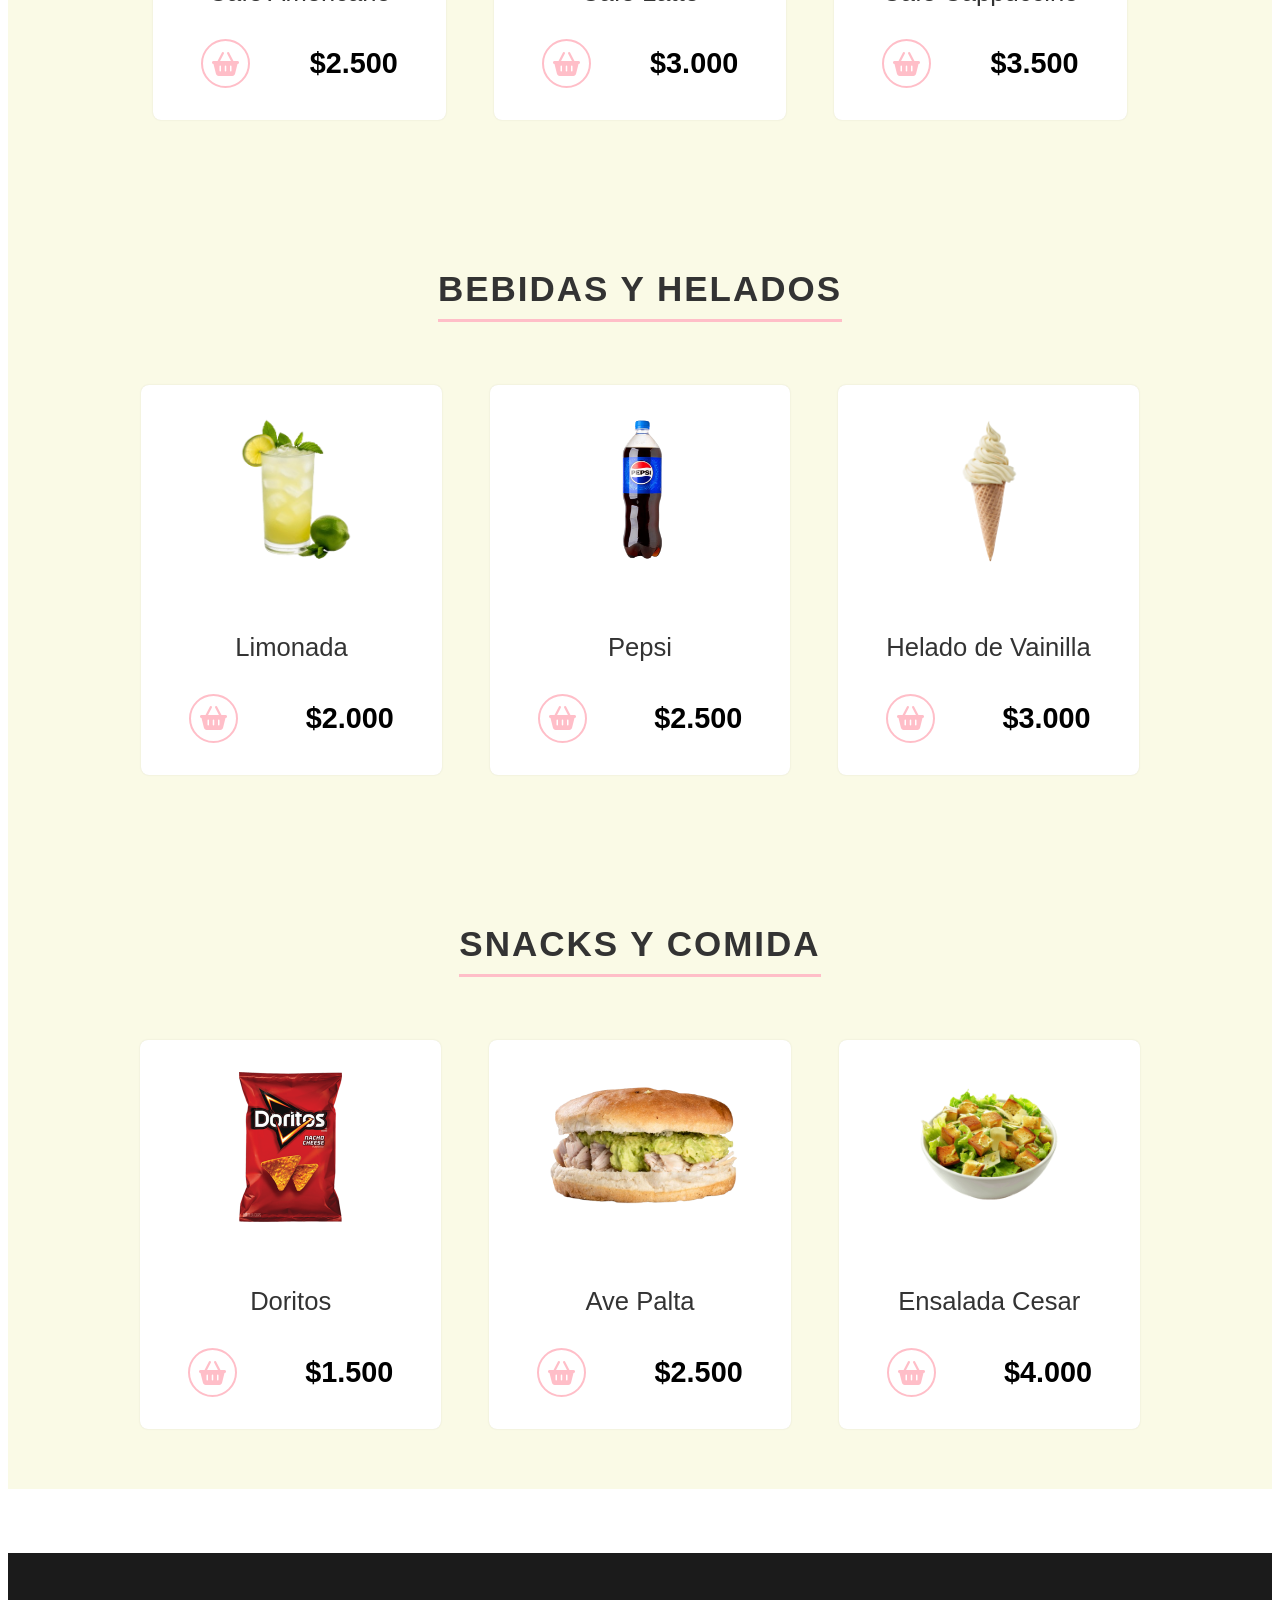
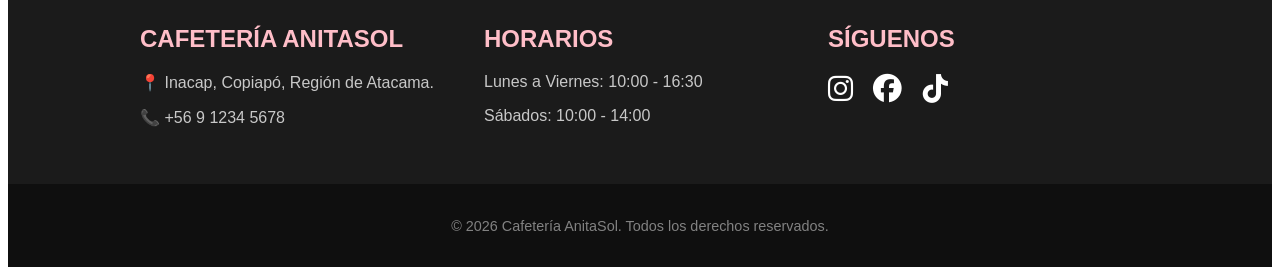
==== commit bae83a04: "Update index.html se corrigen errores" ====
--- a/index.html
+++ b/index.html
@@ -3,13 +3,13 @@
 <head>
     <meta charset="UTF-8">
     <meta name="viewport" content="width=device-width, initial-scale=1.0">
-    <title>Cafeteria</title>
+    <title>Cafeteria - anital sol</title>
     <link rel="stylesheet" href="styles.css" />
     <link rel="stylesheet" href="https://cdnjs.cloudflare.com/ajax/libs/font-awesome/6.7.2/css/all.min.css" integrity="sha512-Evv84Mr4kqVGRNSgIGL/F/aIDqQb7xQ2vcrdIwxfjThSH8CSR7PBEakCr51Ck+w+/U6swU2Im1vVX0SVk9ABhg==" crossorigin="anonymous" referrerpolicy="no-referrer" />
 	</head>
 	<body>
         <header class="header-principal">
-            <div class="logo-box">
+            <div class="logo">
                 <a href="index.html">
                     <img src="img/anitasol.jpg" alt="Logo Cafetería AnitaSol" class="logo-imagen">
                 </a>
@@ -174,8 +174,8 @@
                     </div>
                 </div>
             </section>
-        </main>
-        <footer class="footer">
+    </main>
+    <footer class="footer">
         <div class="footer-container">
             <div class="footer-columna">
                 <h3>Cafetería AnitaSol</h3>
@@ -203,5 +203,5 @@
             <p>&copy; 2026 Cafetería AnitaSol. Todos los derechos reservados.</p>
         </div>
     </footer>
-    </body>
+</body>
 </html>
--- a/styles.css
+++ b/styles.css
@@ -2,49 +2,52 @@
     font-family: 'Arial', sans-serif;
 }
 
-/**** Header ****/
-.container-logo {
-    display: flex;
-    align-items: center;
-    justify-content: center;
-}
-
-.container-logo h1 a {
-    text-decoration: none;
-    color: rgb(0, 0, 0);
-    font-size: 2.8rem;
-    text-transform: uppercase;
-    letter-spacing: -0.1rem;
-}
-
-/**** Navbar ****/
-.container-navbar {
-    display: flex;
-    justify-content: space-between;
-    align-items: center;
-    background-color: rgb(255, 190, 200);
-    padding: 0.3rem;
-}
-
-.navbar-menu {
-    display: flex;
-    gap: 1.2rem;
-}
-
-.navbar-menu li {
+/**** Header  ****/
+.header-principal {
+    display: flex;
+    justify-content: space-between; 
+    align-items: center;
+    background-color: rgb(255, 190, 200); 
+    padding: 10px 40px;
+    box-shadow: 0 4px 10px rgba(0,0,0,0.05); 
+    position: sticky; 
+    top: 0;
+    z-index: 100;
+}
+
+
+.logo-imagen {
+    height: 70px; 
+    width: auto;
+    transition: transform 0.3s ease;
+}
+
+.logo-imagen:hover {
+    transform: scale(1.05); 
+}
+
+
+.menu-box .navbar-menu {
+    display: flex;
+    gap: 30px; 
     list-style: none;
-}
-
-.navbar-menu a {
+    margin: 0;
+    padding: 0;
+}
+
+
+.menu-box a {
     text-decoration: none;
     font-size: 1.2rem;
-    color: rgb(0, 0, 0);
+    color: rgb(51, 51, 51); 
     font-weight: 600;
     text-transform: uppercase;
-}
-
-.navbar-menu a:hover {
-    color: rgb(255, 255, 255);
+    letter-spacing: 1px;
+    transition: color 0.3s ease;
+}
+
+.menu-box a:hover {
+    color: rgb(255, 190, 200); 
 }
 
 /**** Banner ****/
@@ -491,4 +494,28 @@
     margin-top: 3rem;
     font-size: 0.9rem;
     color: rgb(130, 130, 130);
+}
+/**** logo  ****/
+.barra-menu-negra {
+    background-color: rgb(27, 27, 27); 
+    display: flex; 
+    justify-content: space-between; 
+    align-items: center; 
+    padding: 10px 20px; 
+}
+
+.logo {
+    max-height: 80px; 
+    width: auto; 
+}
+
+.boton-comprar {
+    background-color: rgb(255, 190, 200); 
+    color: black;
+    padding: 10px 20px;
+    border-radius: 20px;
+    text-decoration: none;
+    text-transform: uppercase;
+    font-weight: bold;
+    font-family: serif;
 }
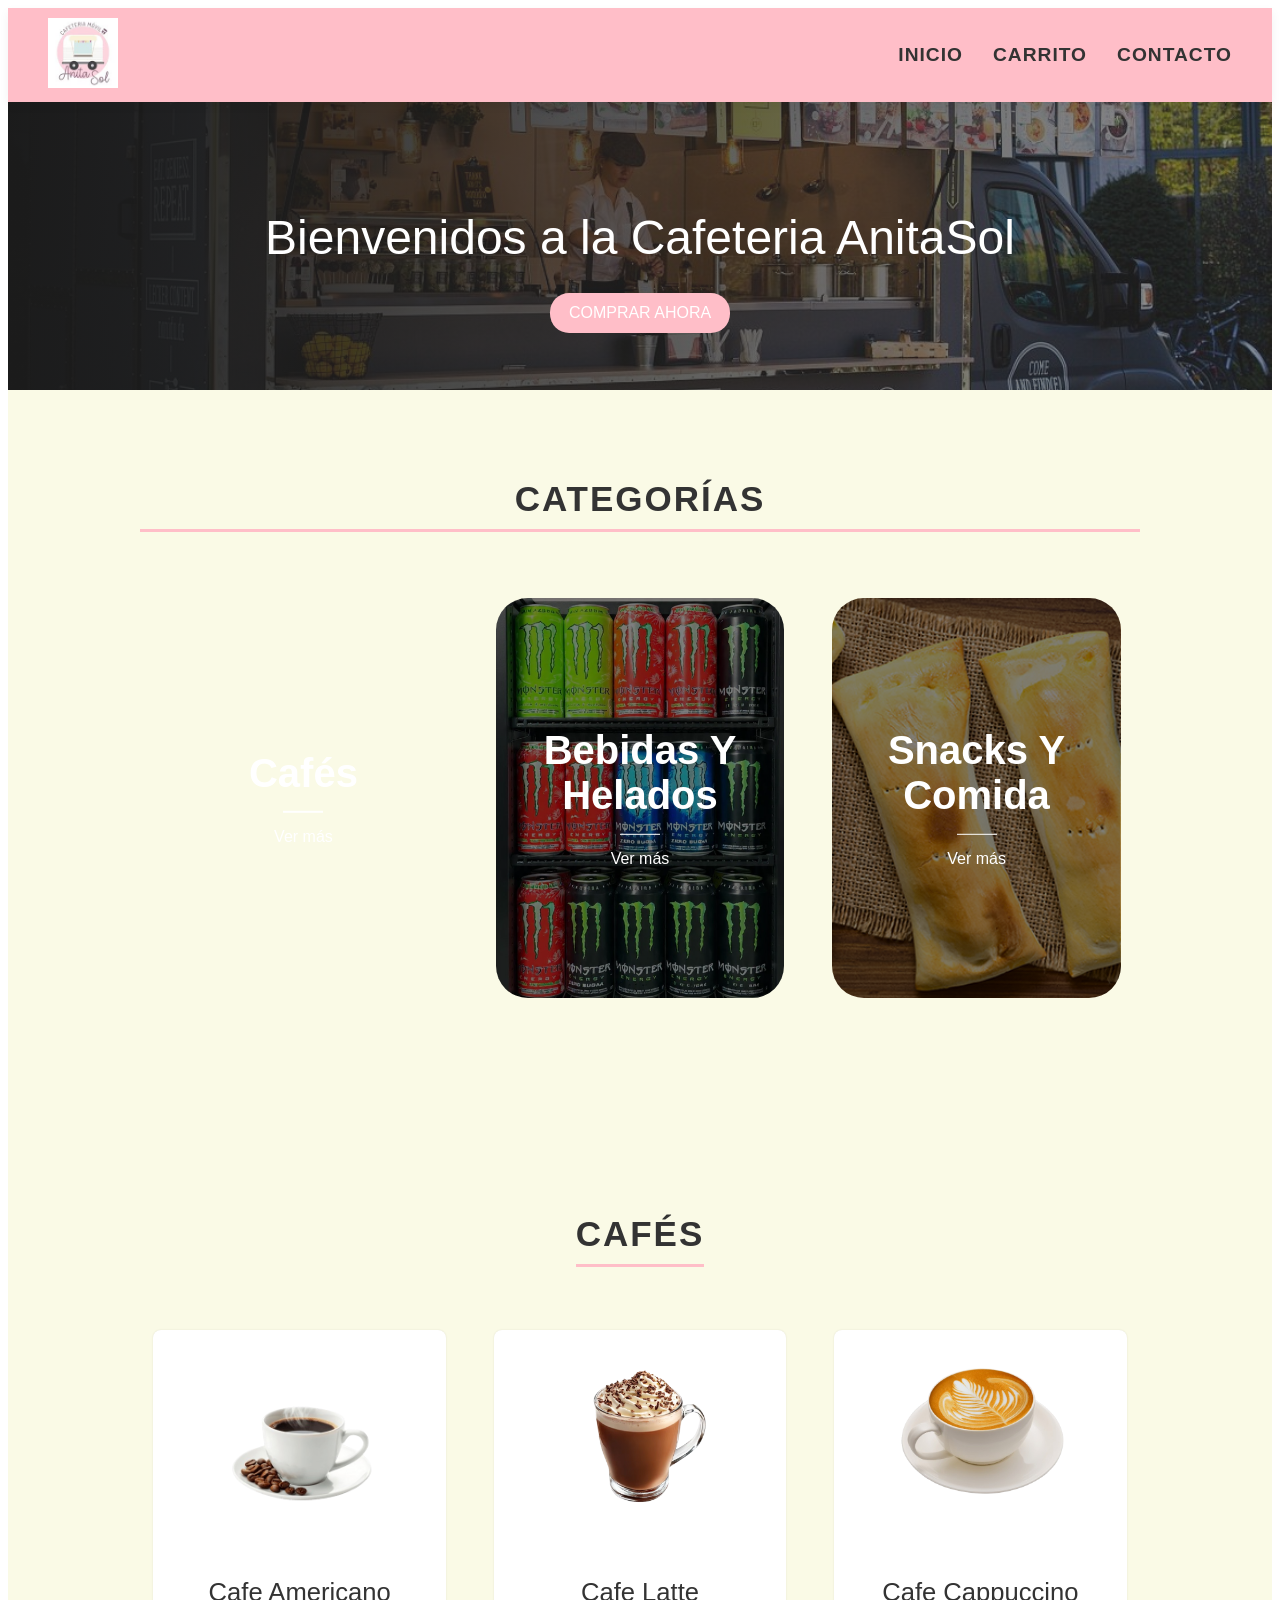
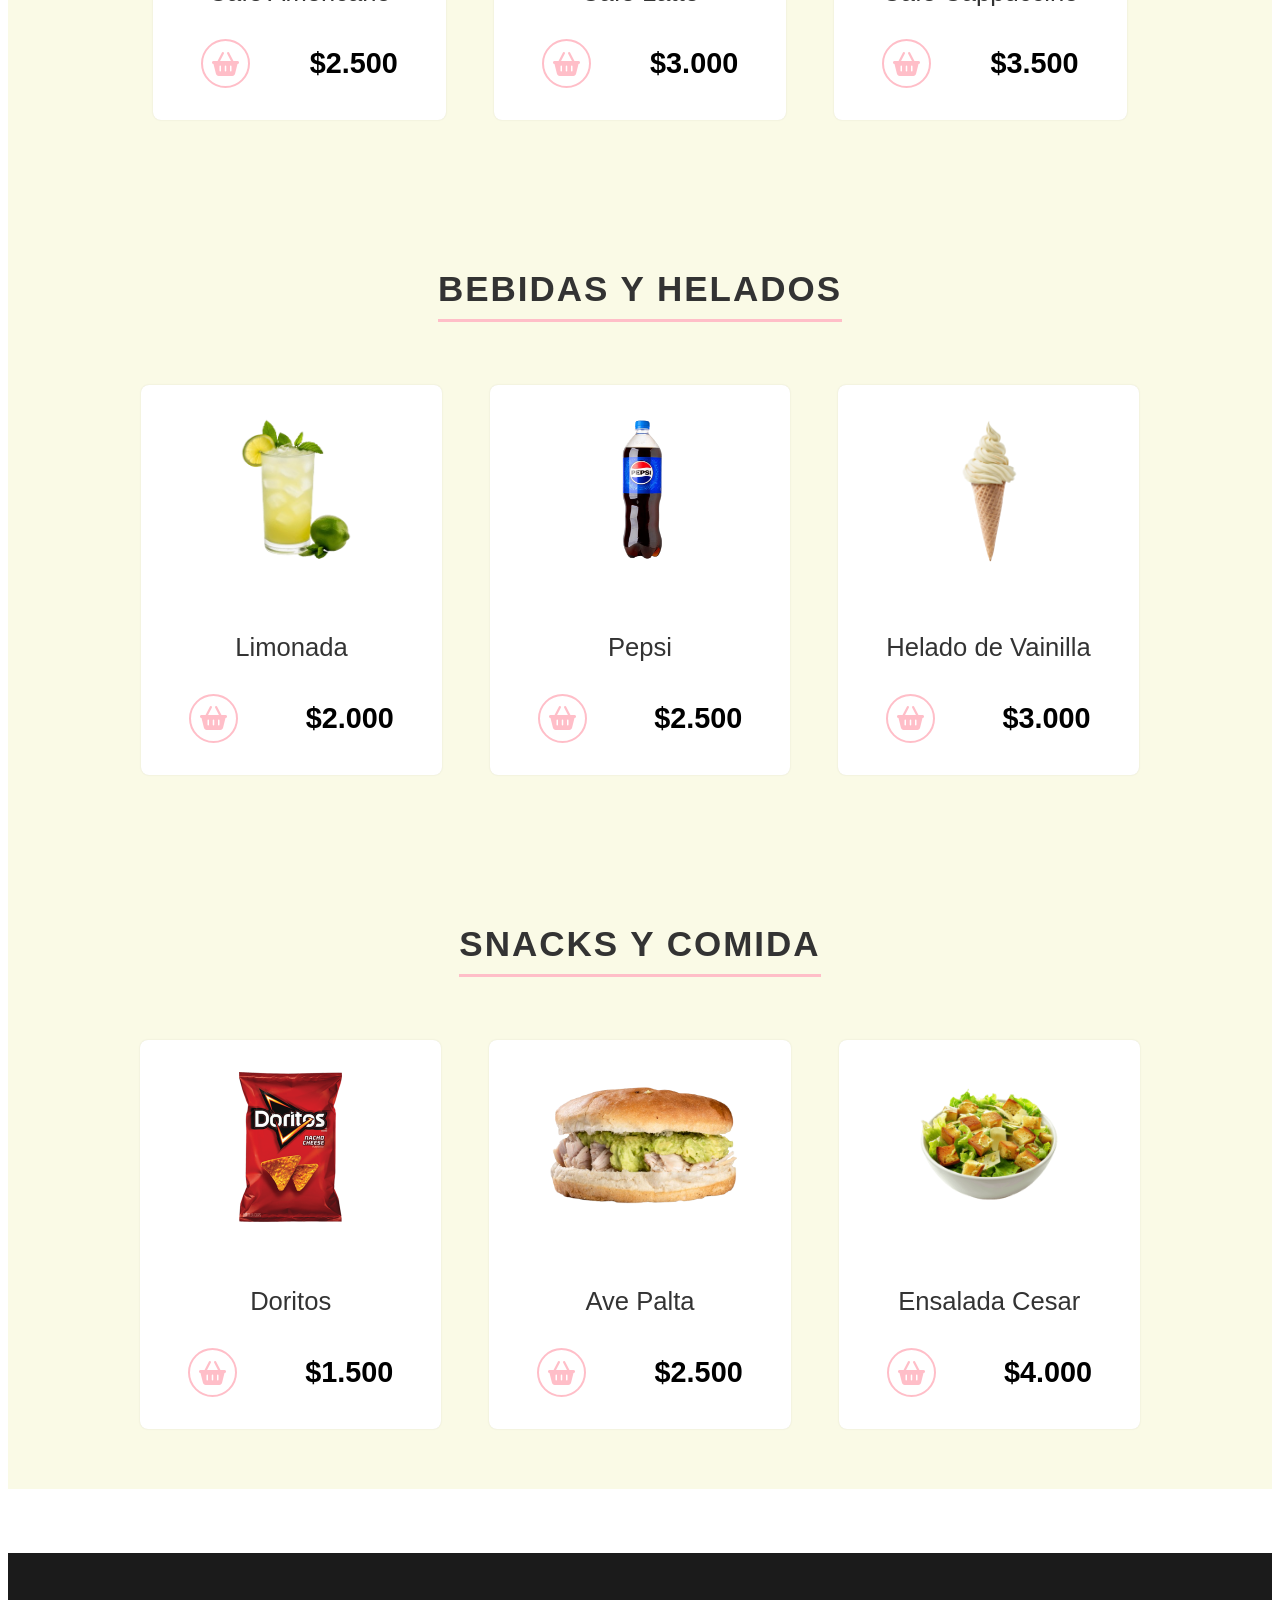
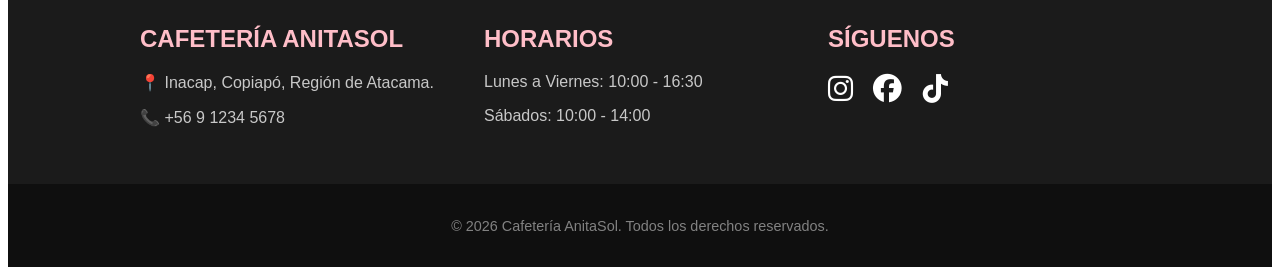
==== commit adbca649: "Update index.html se corrige clases" ====
--- a/index.html
+++ b/index.html
@@ -35,9 +35,9 @@
             <section id="container-sec-categorias" class="container">
                 <h2 class="titulo-seccion">Categorías</h2>
                 <div class="container-categorias">
-                    <article class="carta cafes_y_dulces">
-                        <h3>Cafés y Dulces</h3>
-                        <a href="#cafes_y_dulces" class="link-ver-mas" aria-label="Ver más sobre Cafés y Dulces">
+                    <article class="carta cafes">
+                        <h3>Cafés</h3>
+                        <a href="#cafes" class="link-ver-mas" aria-label="Ver más sobre Cafés">
                             Ver más
                         </a>
                     </article>
